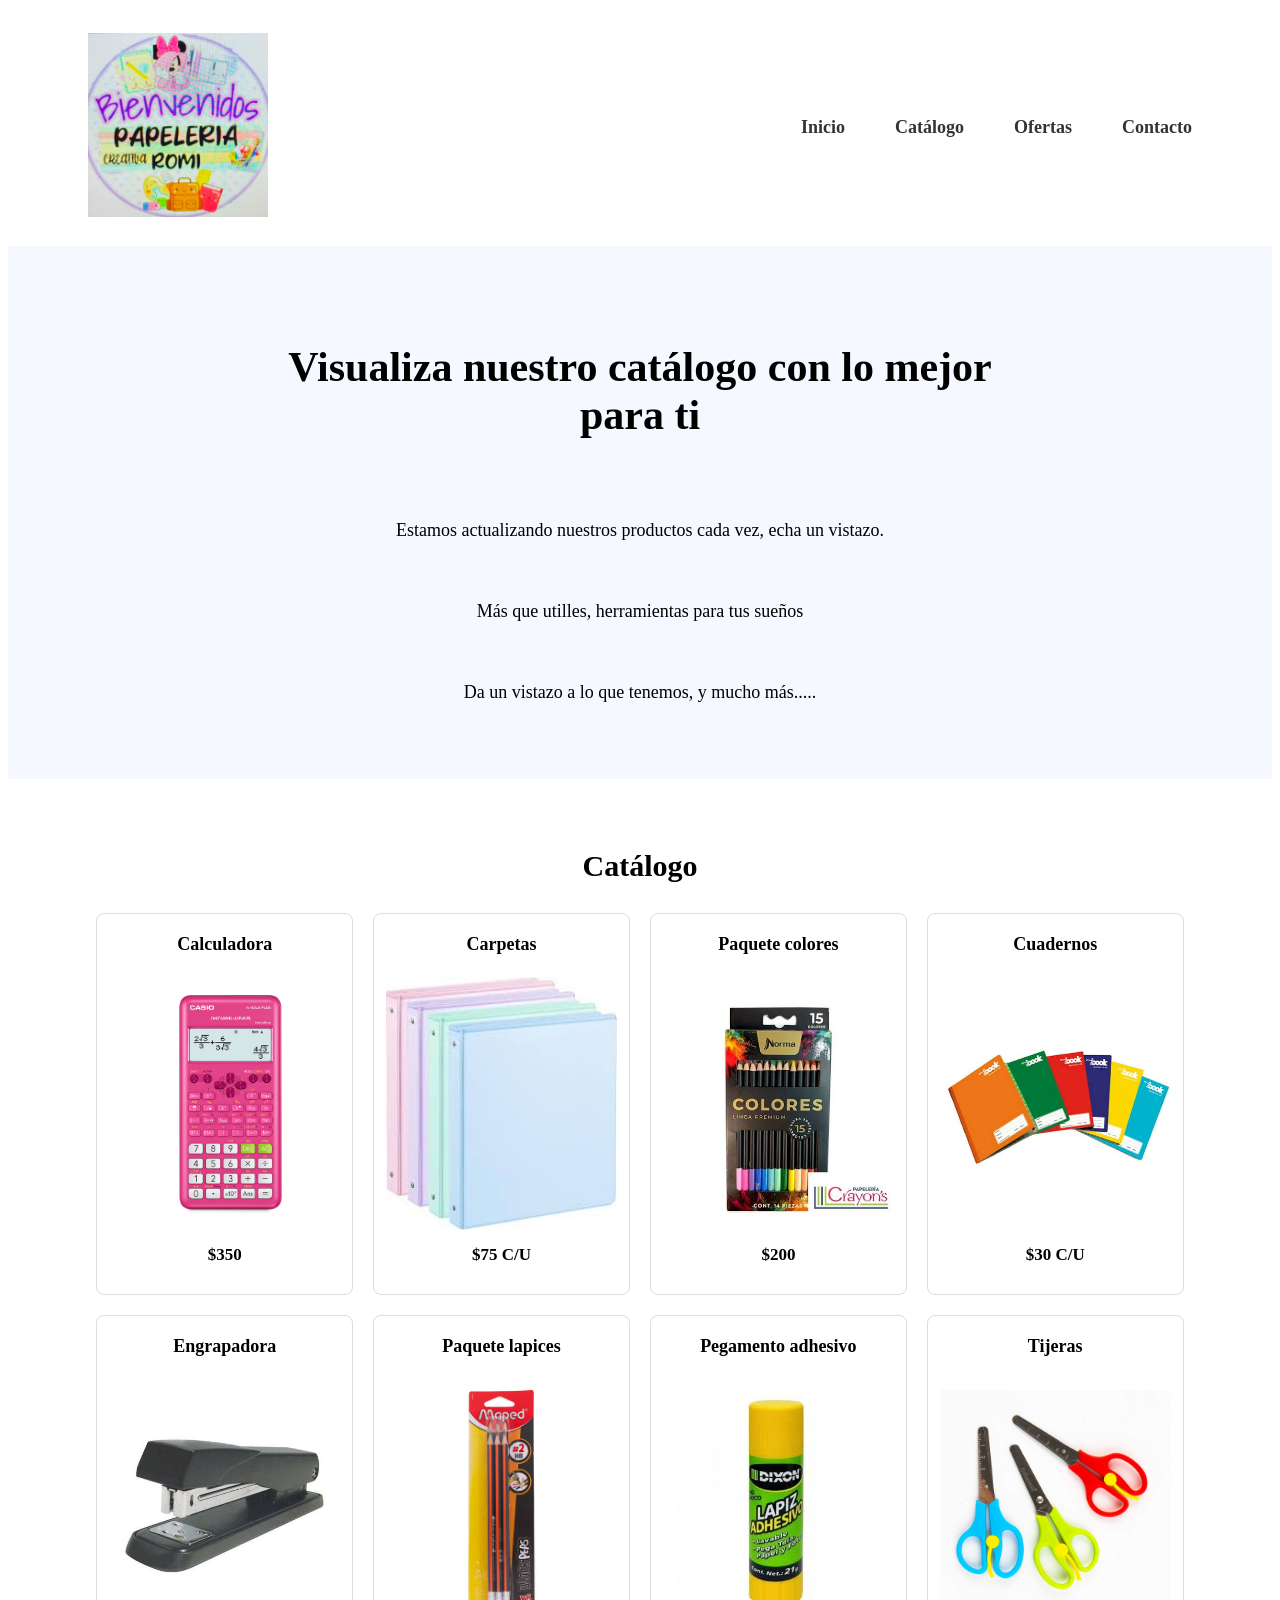
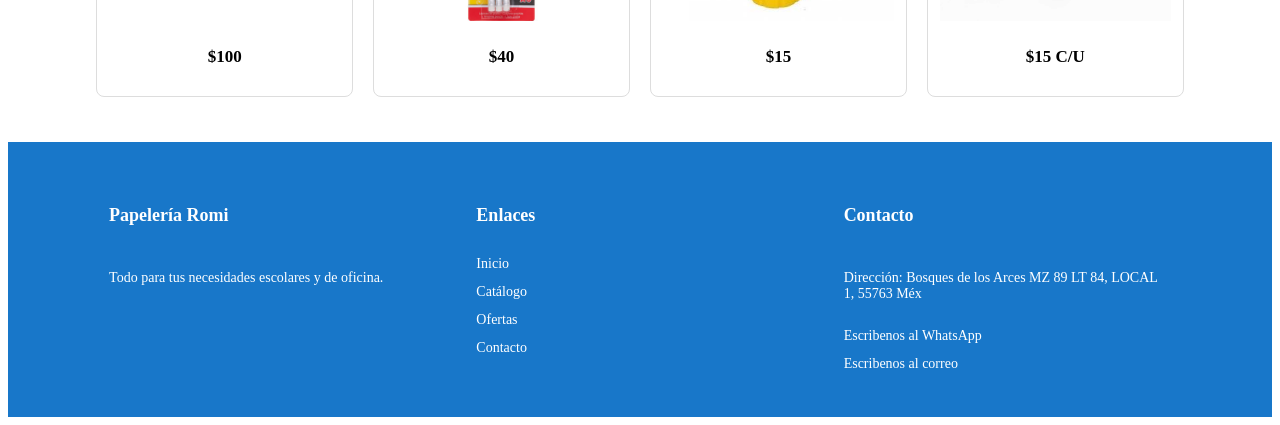
==== catalogo.html @ 43fe0cd3 "galeria catalogo y ofertas se hace la galeria de catalogo y ofertas" ====
<!DOCTYPE html>
<html lang="en">
<head>
    <link rel="stylesheet" href="css/styles.css">
    <meta charset="UTF-8">
    <meta name="viewport" content="width=device-width, initial-scale=1.0">
    <meta name="author" content="">
    <meta name="description" content="Pagina web de la papeleria">
    <title>Catálogo</title>
</head>
<body>
     <header>
        <nav>
            <a href="index.html">
                <img src="images/logo.jpeg" alt="Logo de Papelería Romi">
            </a>

            <ul>
                <li><a href="index.html">Inicio</a></li>
                <li><a href="catalogo.html">Catálogo</a></li>
                <li><a href="ofertas.html">Ofertas</a></li>
                <li><a href="contacto.html">Contacto</a></li>
            </ul>
        </nav>
    </header>
    <main>
        <section class="bienvenida">
            <article>
                <h1>Visualiza nuestro catálogo con lo mejor para ti</h1>
                <p>Estamos actualizando nuestros productos cada vez, echa un vistazo.</p>
                <p>Más que utilles, herramientas para tus sueños</p>
                <p>Da un vistazo a lo que tenemos, y mucho más.....</p>
            </article>
        </section>
        <section class="destacados">
            <h2>Catálogo</h2>
            <section class="galeria">
                <article class="producto">
                    <h3>Calculadora</h3>
                    <img src="images/calculadora.jpg" alt="producto">
                    <p>$350</p>
                </article>
                <article class="producto">
                    <h3>Carpetas</h3>
                    <img src="images/carpetas.jpg" alt="producto">
                    <p>$75 C/U</p>
                </article>
                <article class="producto">
                    <h3>Paquete colores</h3>
                    <img src="images/colores.jpg" alt="producto">
                    <p>$200</p>
                </article>
                <article class="producto">
                    <h3>Cuadernos</h3>
                    <img src="images/cuadernos.jpg" alt="producto">
                    <p>$30 C/U</p>
                </article>
                <article class="producto">
                    <h3>Engrapadora</h3>
                    <img src="images/engrapadora.jpg" alt="producto">
                    <p>$100</p>
                </article>
                <article class="producto">
                    <h3>Paquete lapices</h3>
                    <img src="images/lapices.jpg" alt="producto">
                    <p>$40</p>
                </article>
                <article class="producto">
                    <h3>Pegamento adhesivo</h3>
                    <img src="images/pegamento.jpg" alt="producto">
                    <p>$15</p>
                </article>
                <article class="producto">
                    <h3>Tijeras</h3>
                    <img src="images/tijeras.jpg" alt="producto">
                    <p>$15 C/U</p>
                </article>
            </section>
        </section>
    </main>
     <footer>

        <section class="informacion">
            <h3>Papelería Romi</h3>
            <p>Todo para tus necesidades escolares y de oficina.</p>
        </section>

        <section class="enlaces">
            <h3>Enlaces</h3>
            <a href="index.html">Inicio</a>
            <a href="catalogo.html">Catálogo</a>
            <a href="ofertas.html">Ofertas</a>
            <a href="contacto.html">Contacto</a>
        </section>

        <section class="contacto">
            <h3>Contacto</h3>
            <p>Dirección: Bosques de los Arces MZ 89 LT 84, LOCAL 1, 55763 Méx</p>
            <a href="https://wa.me/5548179562">Escribenos al WhatsApp</a>
            <a href="mailto:papeleriaromi0608@gmail.com">Escribenos al correo</a>
        </section>

    </footer>
</body>
</html>
---- css/styles.css ----
header {
    padding: 25px 80px;
    background-color: white;
}

nav {
    display: flex;
    justify-content: space-between;
    align-items: center;
}

nav img {
    width: 180px;
}

nav ul {
    display: flex;
    gap: 50px;
    list-style: none;
}

nav ul a {
    color: #333;
    font-weight: bold;
    font-size: 18px;
    text-decoration: none;
}


.bienvenida {
    display: grid;
    grid-template-columns: 1fr;
    justify-items: center;
    text-align: center;

    padding: 55px 10%;

    background-color: #f5f9ff;
}

.bienvenida article {
    display: flex;
    flex-direction: column;
    align-items: center;
    gap: 18px;

    max-width: 750px;
}

.bienvenida h1 {
    font-size: 42px;
}

.bienvenida p {
    font-size: 18px;
    line-height: 1.5;
}

.bienvenida a {
    width: fit-content;
    padding: 13px 28px;
    text-decoration: none;

    background-color: #1877c9;
    color: white;

    border-radius: 5px;
    
}

.bienvenida img {
    width: 450px;
    height: 300px;
    object-fit: contain;
}



.destacados {
    padding: 45px 7%;
}

.destacados h2 {
    text-align: center;
    margin-bottom: 30px;
    font-size: 30px;
}

.galeria {
    display: grid;
    grid-template-columns: repeat(4, 1fr);
    gap: 20px;
}

.producto {
    padding: 12px;
    text-align: center;

    border: 1px solid #ddd;
    border-radius: 8px;

    background-color: white;
}

.producto img {
    width: 100%;
    height: 260px;
    object-fit: contain;
}

.producto h3 {
    margin-top: 8px;
    font-size: 18px;
}

.producto p {
    margin-top: 8px;
    font-weight: bold;
    font-size: 17px;
}


.promocion {
    padding: 55px 10%;
    text-align: center;
    background-color: #fff5f8;
}

.promocion article {
    display: flex;
    flex-direction: column;
    align-items: center;
    gap: 18px;
}

.promocion h2 {
    font-size: 30px;
}

.promocion p {
    font-size: 17px;
}

.promocion a {
    padding: 13px 28px;
    text-decoration: none;

    background-color: #e91e63;
    color: white;

    border-radius: 5px;
}

footer {
    display: grid;
    grid-template-columns: repeat(3, 1fr);
    gap: 40px;

    padding: 45px 8%;

    background-color: #1877c9;
    color: white;
}

footer section {
    display: flex;
    flex-direction: column;
    gap: 12px;
}

footer h3 {
    font-size: 18px;
}

footer p,
footer a {
    font-size: 14px;
    text-decoration: none;

}

footer a {
    color: white;
}
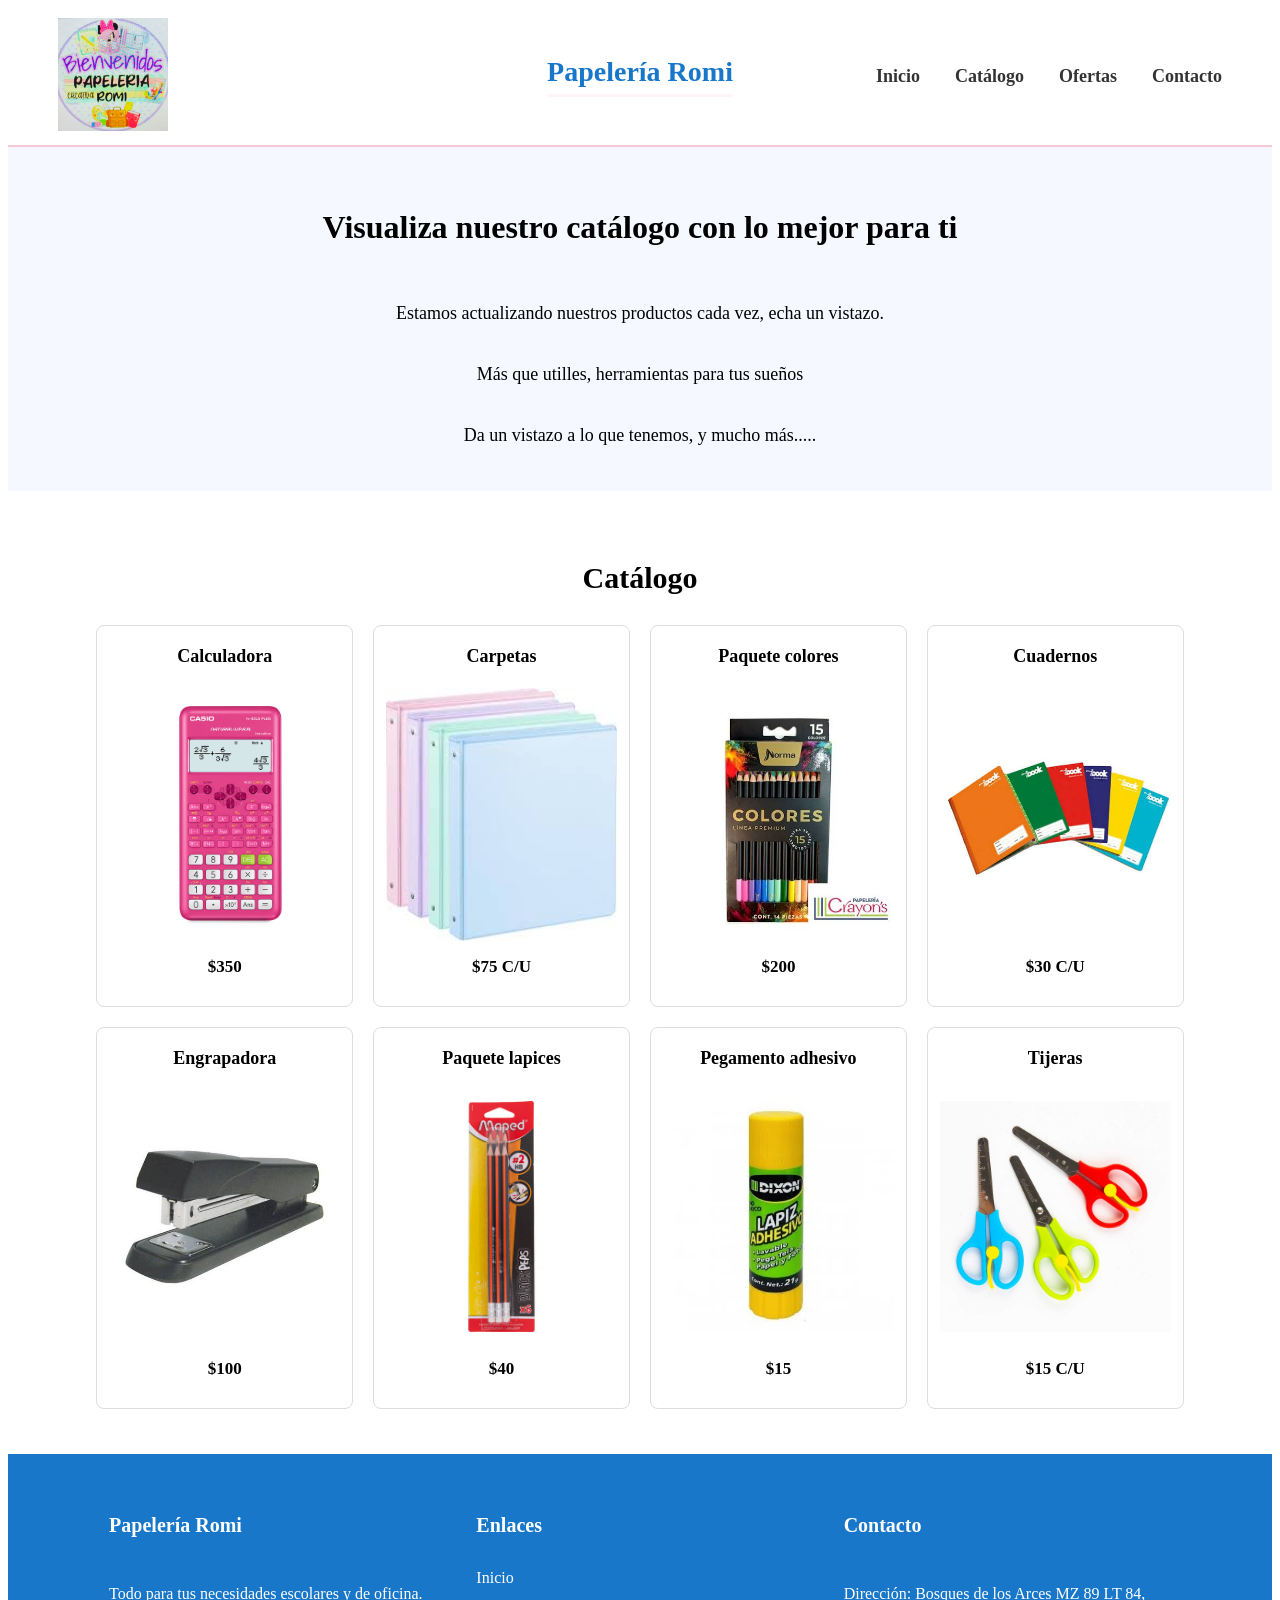
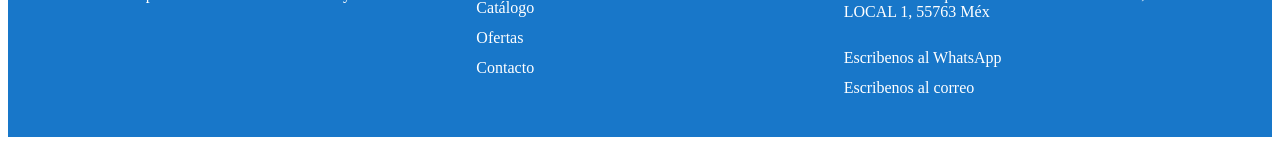
==== commit 55b5ff34: "cambios en header en todas las paginas" ====
--- a/catalogo.html
+++ b/catalogo.html
@@ -14,7 +14,7 @@
             <a href="index.html">
                 <img src="images/logo.jpeg" alt="Logo de Papelería Romi">
             </a>
-
+            <h2 class="marca">Papelería Romi</h2>
             <ul>
                 <li><a href="index.html">Inicio</a></li>
                 <li><a href="catalogo.html">Catálogo</a></li>
--- a/css/styles.css
+++ b/css/styles.css
@@ -1,21 +1,31 @@
 header {
-    padding: 25px 80px;
+    padding: 10px 50px;
     background-color: white;
+    border-bottom: 2px solid #f5c6d6;
 }
 
 nav {
-    display: flex;
-    justify-content: space-between;
+    display: grid;
+    grid-template-columns: 1fr auto 1fr;
     align-items: center;
 }
 
+nav > a {
+    justify-self: start;
+}
+
 nav img {
-    width: 180px;
+    width: 110px;
+}
+
+nav .marca {
+    justify-self: center;
 }
 
 nav ul {
-    display: flex;
-    gap: 50px;
+    justify-self: end;
+    display: flex;
+    gap: 35px;
     list-style: none;
 }
 
@@ -26,6 +36,13 @@
     text-decoration: none;
 }
 
+.marca {
+    color: #1877c9;
+    font-size: 28px;
+    margin: 0;
+    padding-bottom: 6px;
+    border-bottom: 3px solid #fff5f8;
+}
 
 .bienvenida {
     display: grid;
@@ -33,7 +50,7 @@
     justify-items: center;
     text-align: center;
 
-    padding: 55px 10%;
+    padding: 30px 10%;
 
     background-color: #f5f9ff;
 }
@@ -42,18 +59,17 @@
     display: flex;
     flex-direction: column;
     align-items: center;
-    gap: 18px;
-
+    gap: 10px;
     max-width: 750px;
 }
 
 .bienvenida h1 {
-    font-size: 42px;
+    font-size: 32px;
 }
 
 .bienvenida p {
     font-size: 18px;
-    line-height: 1.5;
+    line-height: 15px;
 }
 
 .bienvenida a {
@@ -151,13 +167,51 @@
     border-radius: 5px;
 }
 
+
+/*contacto*/
+.contacto-principal{
+    padding: 45px 10%;
+    background-color: #f5f9ff;
+    text-align: center;
+}
+
+.contacto-principal h1{
+    font-size: 32px;
+    margin-bottom: 10px;
+}
+
+.contacto-principal > p{
+    font-size: 15px;
+    margin-bottom: 30px;
+}
+
+.informacion-contacto{
+    display: grid;
+    grid-template-columns: repeat(3, 1fr);
+    gap: 25px;
+}
+
+.informacion-contacto article{
+    padding: 25px;
+    background-color: white;
+    border: 1px solid #ddd;
+    border-radius: 8px;
+}
+
+.informacion-contacto h2{
+    margin-bottom: 15px;
+    font-size: 20px;
+}
+
+.informacion-contacto p{
+    font-size: 14px;
+}
+
 footer {
     display: grid;
     grid-template-columns: repeat(3, 1fr);
     gap: 40px;
-
-    padding: 45px 8%;
-
+    padding: 40px 8%;
     background-color: #1877c9;
     color: white;
 }
@@ -169,16 +223,17 @@
 }
 
 footer h3 {
-    font-size: 18px;
+    font-size: 20px;
 }
 
 footer p,
 footer a {
-    font-size: 14px;
+    font-size: 16px;
     text-decoration: none;
 
 }
 
 footer a {
     color: white;
-}+}
+
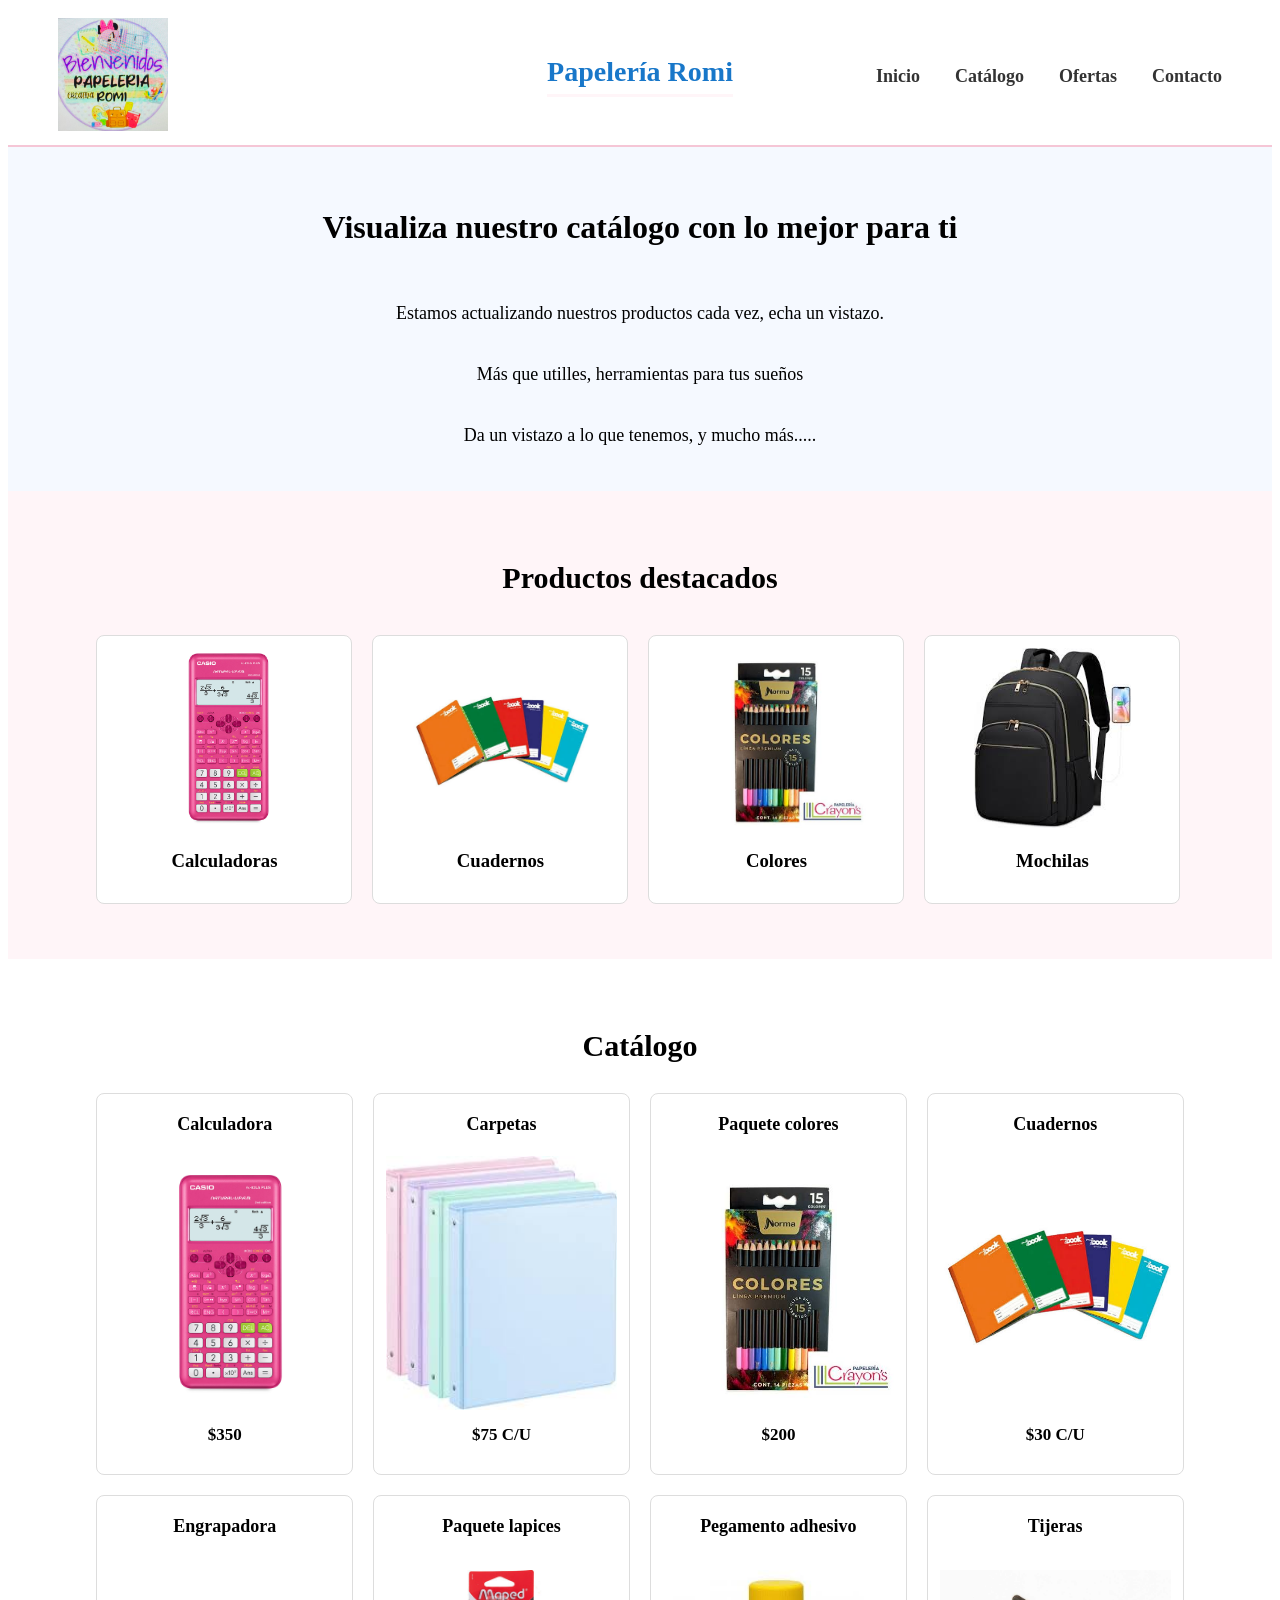
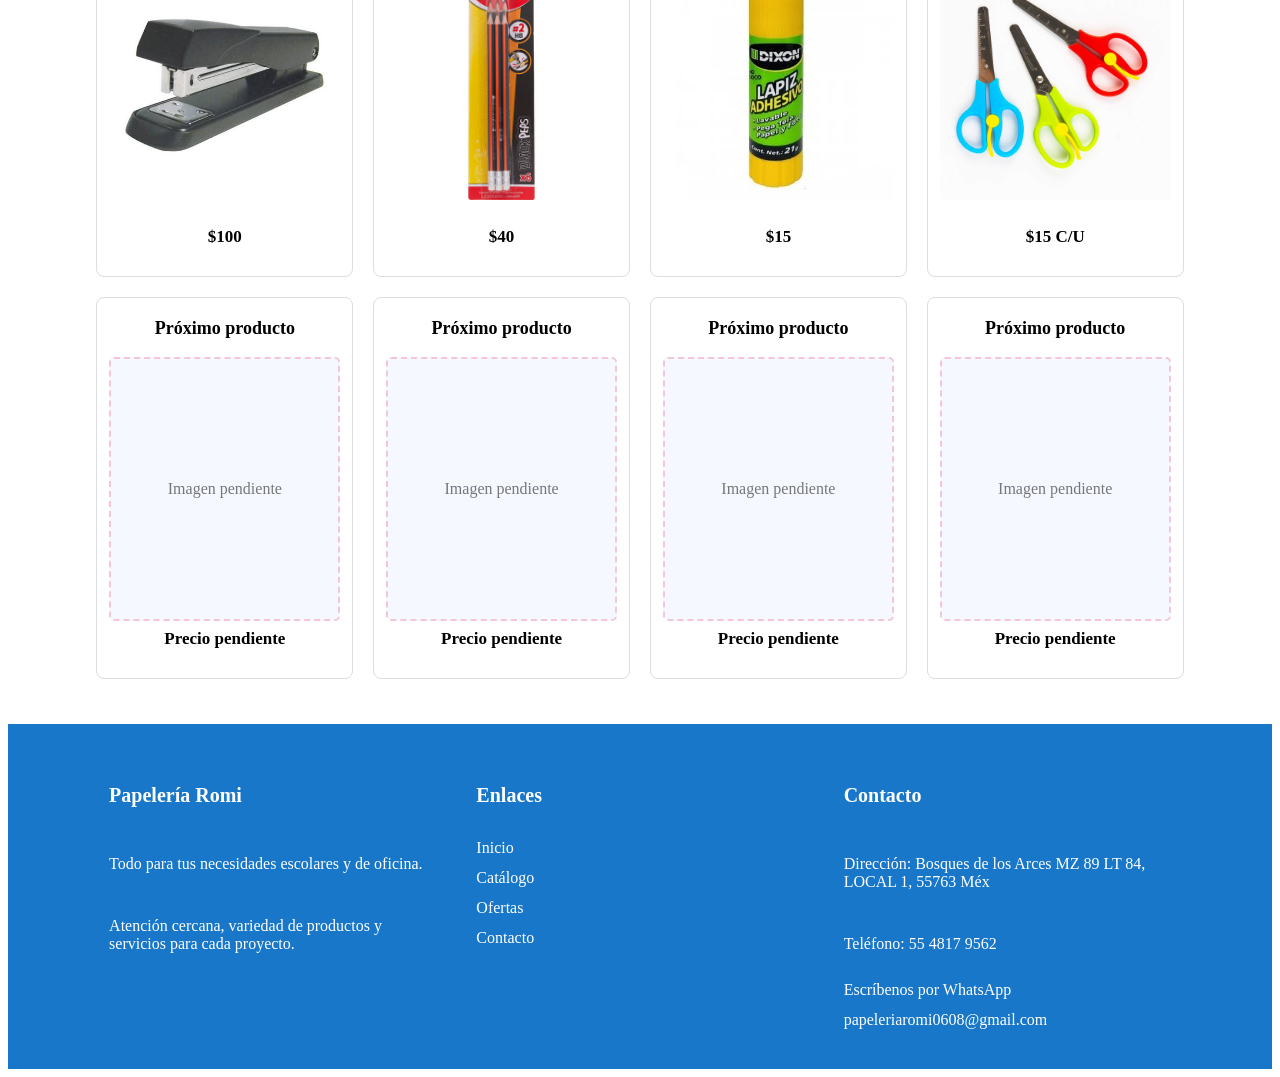
==== commit 1a411ebd: "ayuda a vivitas dos" ====
--- a/catalogo.html
+++ b/catalogo.html
@@ -31,6 +31,21 @@
                 <p>Más que utilles, herramientas para tus sueños</p>
                 <p>Da un vistazo a lo que tenemos, y mucho más.....</p>
             </article>
+        </section>
+        <section class="carrusel-productos">
+            <h2>Productos destacados</h2>
+            <section class="carrusel-ventana">
+                <section class="carrusel-pista">
+                    <article><img src="images/calculadora.jpg" alt="Calculadora"><h3>Calculadoras</h3></article>
+                    <article><img src="images/cuadernos.jpg" alt="Cuadernos"><h3>Cuadernos</h3></article>
+                    <article><img src="images/colores.jpg" alt="Colores"><h3>Colores</h3></article>
+                    <article><img src="images/mochila.jpg" alt="Mochila"><h3>Mochilas</h3></article>
+                    <article><img src="images/calculadora.jpg" alt="Calculadora"><h3>Calculadoras</h3></article>
+                    <article><img src="images/cuadernos.jpg" alt="Cuadernos"><h3>Cuadernos</h3></article>
+                    <article><img src="images/colores.jpg" alt="Colores"><h3>Colores</h3></article>
+                    <article><img src="images/mochila.jpg" alt="Mochila"><h3>Mochilas</h3></article>
+                </section>
+            </section>
         </section>
         <section class="destacados">
             <h2>Catálogo</h2>
@@ -75,6 +90,26 @@
                     <img src="images/tijeras.jpg" alt="producto">
                     <p>$15 C/U</p>
                 </article>
+                <article class="producto producto-pendiente">
+                    <h3>Próximo producto</h3>
+                    <span>Imagen pendiente</span>
+                    <p>Precio pendiente</p>
+                </article>
+                <article class="producto producto-pendiente">
+                    <h3>Próximo producto</h3>
+                    <span>Imagen pendiente</span>
+                    <p>Precio pendiente</p>
+                </article>
+                <article class="producto producto-pendiente">
+                    <h3>Próximo producto</h3>
+                    <span>Imagen pendiente</span>
+                    <p>Precio pendiente</p>
+                </article>
+                <article class="producto producto-pendiente">
+                    <h3>Próximo producto</h3>
+                    <span>Imagen pendiente</span>
+                    <p>Precio pendiente</p>
+                </article>
             </section>
         </section>
     </main>
@@ -83,6 +118,7 @@
         <section class="informacion">
             <h3>Papelería Romi</h3>
             <p>Todo para tus necesidades escolares y de oficina.</p>
+            <p>Atención cercana, variedad de productos y servicios para cada proyecto.</p>
         </section>
 
         <section class="enlaces">
@@ -96,10 +132,11 @@
         <section class="contacto">
             <h3>Contacto</h3>
             <p>Dirección: Bosques de los Arces MZ 89 LT 84, LOCAL 1, 55763 Méx</p>
-            <a href="https://wa.me/5548179562">Escribenos al WhatsApp</a>
-            <a href="mailto:papeleriaromi0608@gmail.com">Escribenos al correo</a>
+            <p>Teléfono: 55 4817 9562</p>
+            <a href="https://wa.me/5548179562">Escríbenos por WhatsApp</a>
+            <a href="mailto:papeleriaromi0608@gmail.com">papeleriaromi0608@gmail.com</a>
         </section>
 
     </footer>
 </body>
-</html>+</html>
--- a/css/styles.css
+++ b/css/styles.css
@@ -90,6 +90,41 @@
     object-fit: contain;
 }
 
+.quienes-somos {
+    display: grid;
+    grid-template-columns: repeat(2, 1fr);
+    align-items: center;
+    gap: 35px;
+    padding: 45px 10%;
+}
+
+.quienes-somos article {
+    padding: 25px;
+    border: 1px solid #ddd;
+    border-radius: 8px;
+}
+
+.quienes-somos h2,
+.quienes-somos h3 {
+    color: #1877c9;
+    text-align: center;
+}
+
+.quienes-somos p,
+.lista-productos li {
+    font-size: 17px;
+    line-height: 1.6;
+}
+
+.lista-productos ul {
+    margin: 20px 0 0;
+    padding-left: 25px;
+}
+
+.lista-productos li {
+    margin-bottom: 8px;
+}
+
 
 
 .destacados {
@@ -122,6 +157,11 @@
     width: 100%;
     height: 260px;
     object-fit: contain;
+    transition: transform 0.4s ease;
+}
+
+.producto:hover img {
+    transform: scale(1.06);
 }
 
 .producto h3 {
@@ -135,6 +175,112 @@
     font-size: 17px;
 }
 
+.producto-pendiente span {
+    display: grid;
+    place-items: center;
+    height: 260px;
+    color: #777;
+    background-color: #f5f9ff;
+    border: 2px dashed #f5c6d6;
+    border-radius: 5px;
+}
+
+.carrusel-productos {
+    padding: 45px 7%;
+    text-align: center;
+    background-color: #fff5f8;
+}
+
+.carrusel-productos h2 {
+    margin-bottom: 30px;
+    font-size: 30px;
+}
+
+.carrusel-ventana {
+    overflow: hidden;
+    padding: 10px 0;
+}
+
+.carrusel-pista {
+    display: flex;
+    width: max-content;
+    gap: 20px;
+    animation: mover-carrusel 22s linear infinite;
+}
+
+.carrusel-pista:hover {
+    animation-play-state: paused;
+}
+
+.carrusel-pista article {
+    width: 230px;
+    padding: 12px;
+    background-color: white;
+    border: 1px solid #ddd;
+    border-radius: 8px;
+}
+
+.carrusel-pista img {
+    width: 100%;
+    height: 180px;
+    object-fit: contain;
+}
+
+@keyframes mover-carrusel {
+    from {
+        transform: translateX(0);
+    }
+
+    to {
+        transform: translateX(calc(-50% - 10px));
+    }
+}
+
+.mas-productos {
+    background-color: #f5f9ff;
+    text-align: center;
+}
+
+.enlace-catalogo {
+    display: inline-block;
+    margin-top: 30px;
+    padding: 13px 28px;
+    text-decoration: none;
+    background-color: #1877c9;
+    color: white;
+    border-radius: 5px;
+}
+
+.video-presentacion {
+    padding: 45px 10%;
+    text-align: center;
+}
+
+.video-presentacion article {
+    max-width: 850px;
+    margin: 0 auto;
+    padding: 25px;
+    border: 1px solid #ddd;
+    border-radius: 8px;
+}
+
+.video-presentacion h2 {
+    font-size: 30px;
+}
+
+.video-presentacion p {
+    font-size: 17px;
+}
+
+.video-presentacion video {
+    width: 100%;
+    min-height: 360px;
+    margin-top: 20px;
+    background-color: #f5f9ff;
+    border: 2px solid #f5c6d6;
+    border-radius: 8px;
+}
+
 
 .promocion {
     padding: 55px 10%;
@@ -236,4 +382,3 @@
 footer a {
     color: white;
 }
-
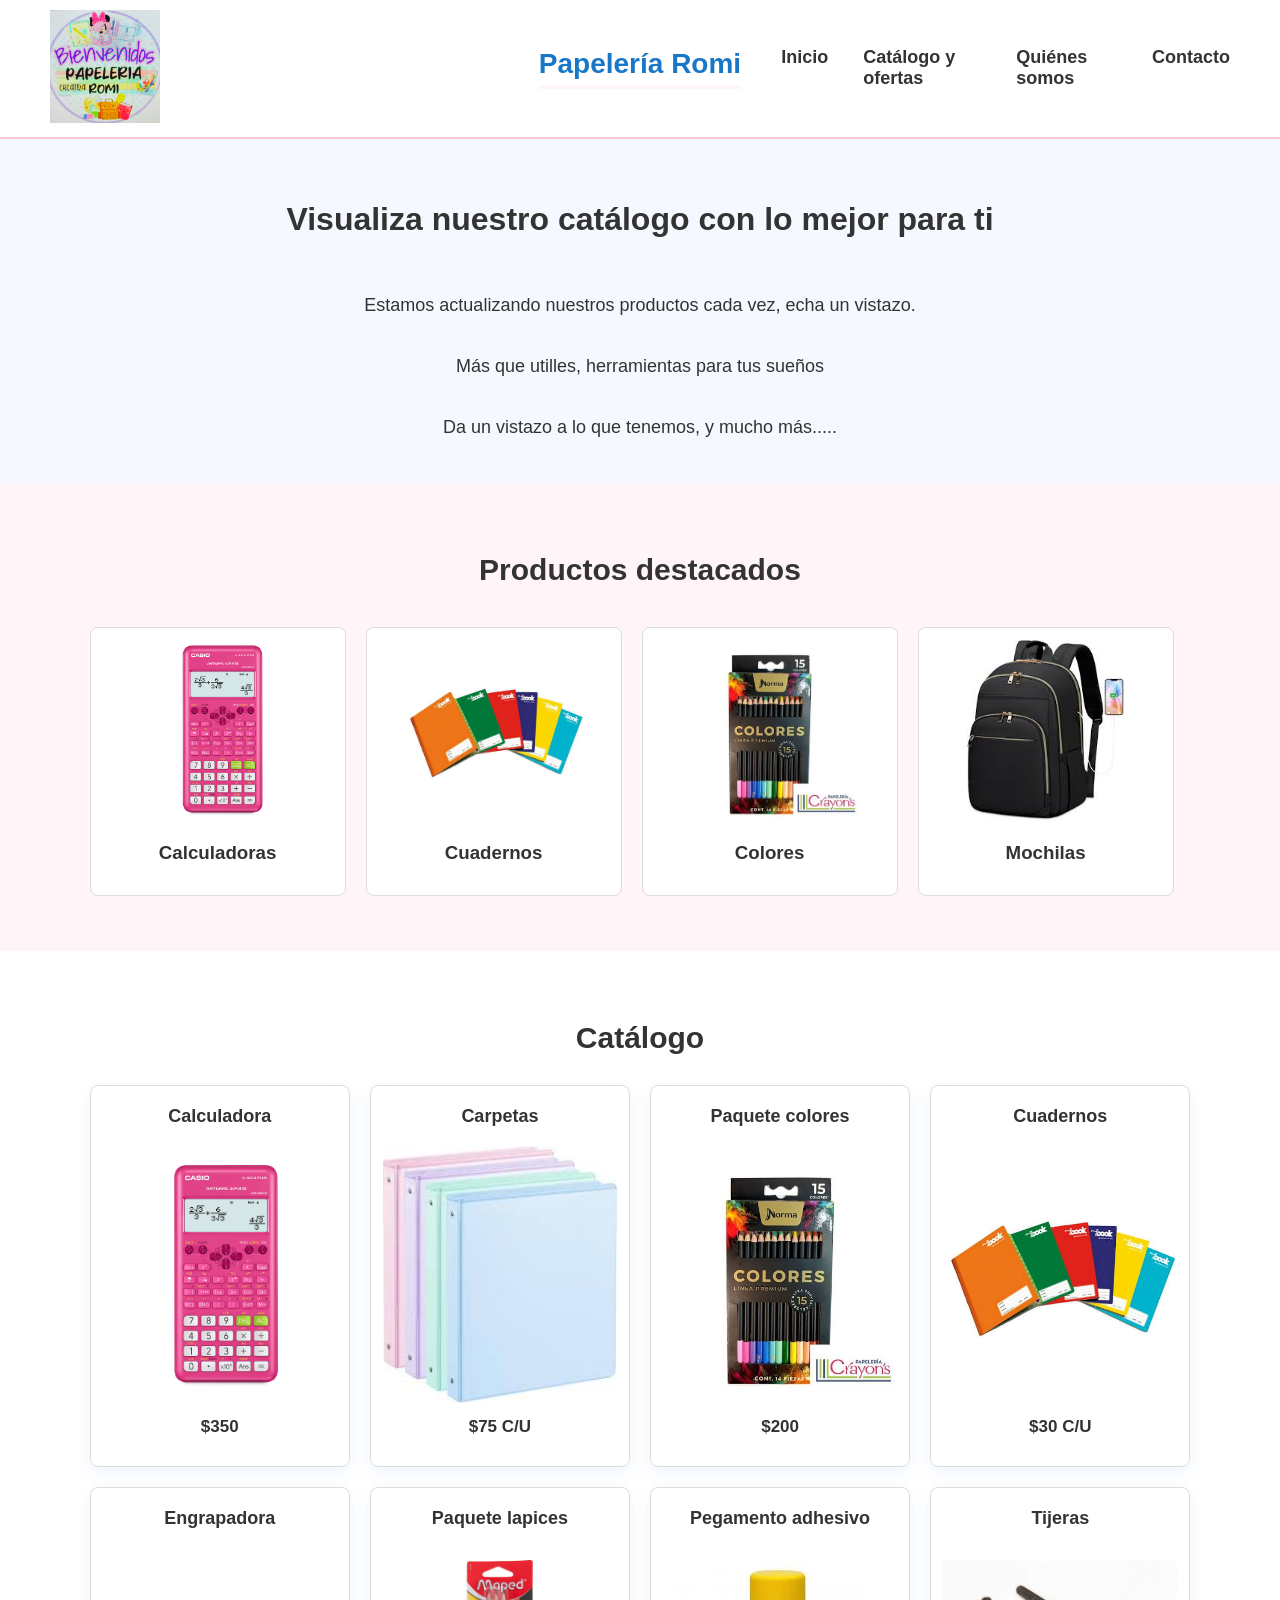
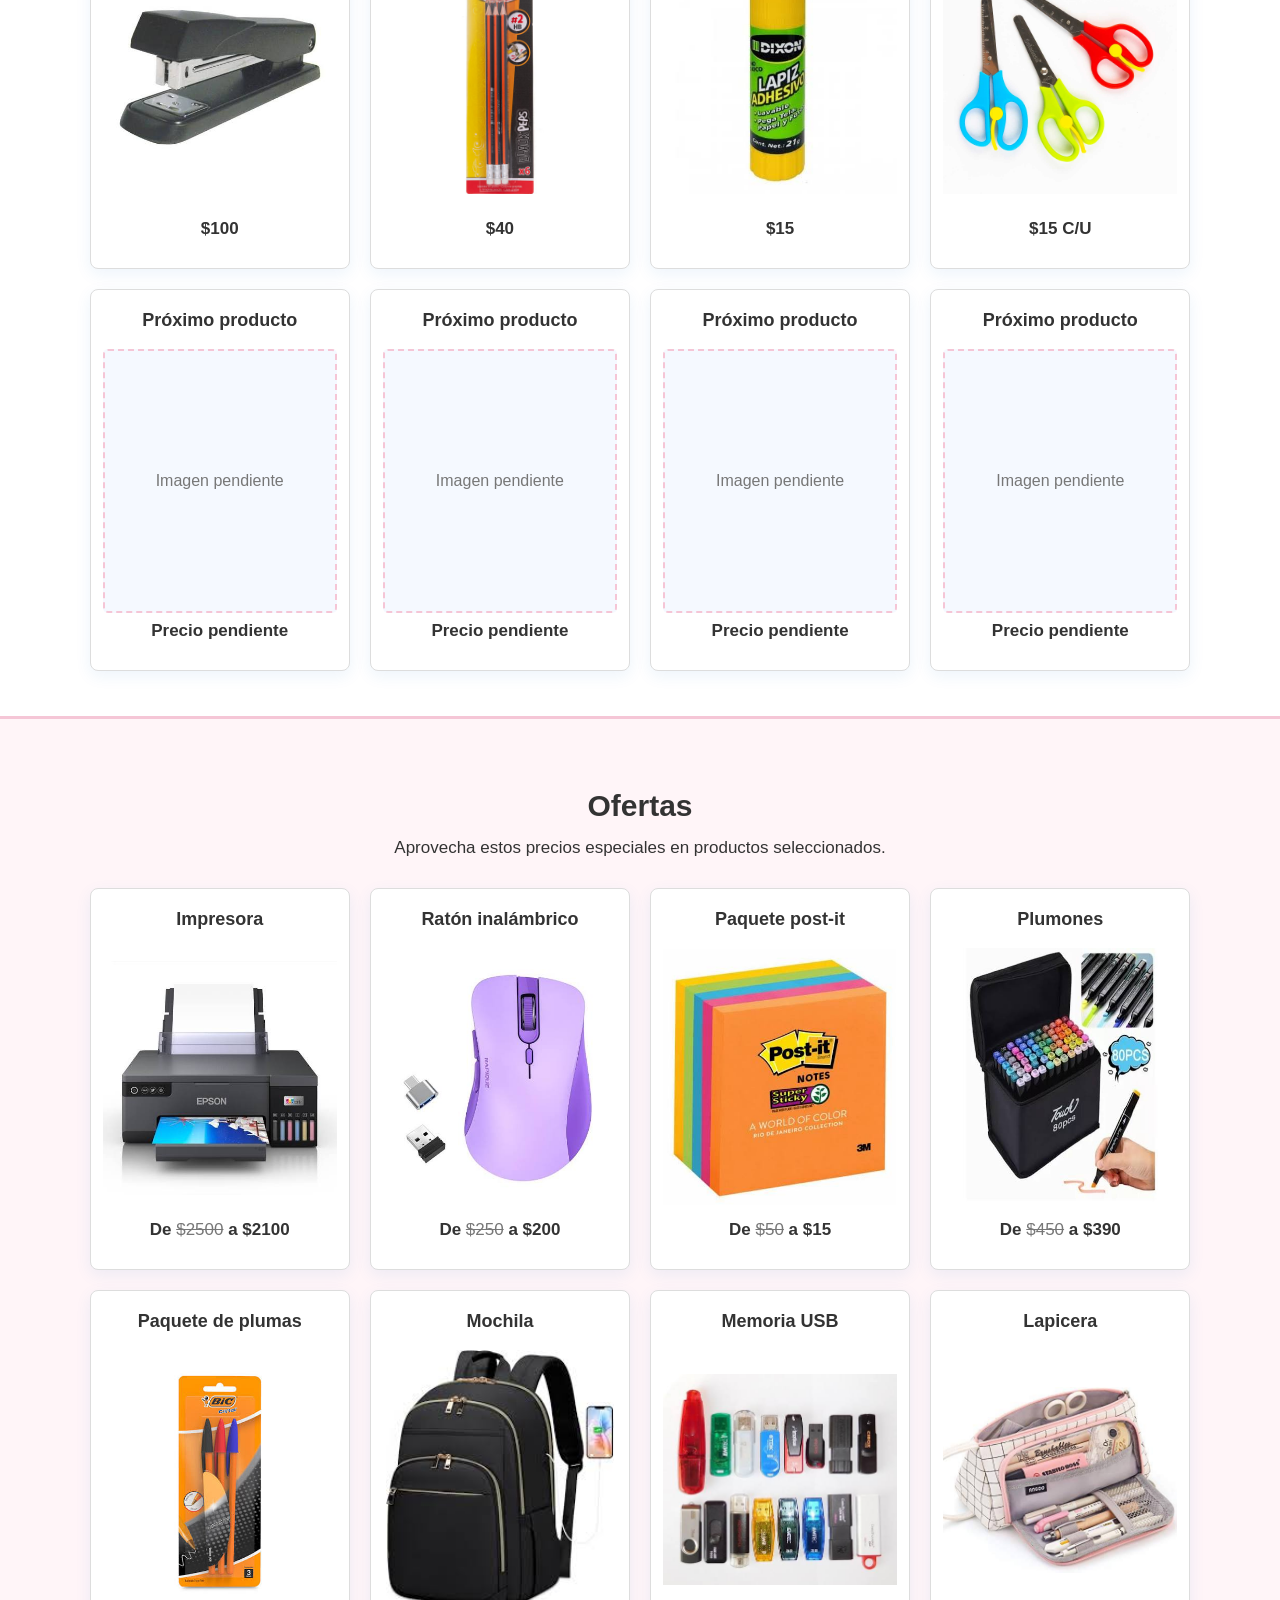
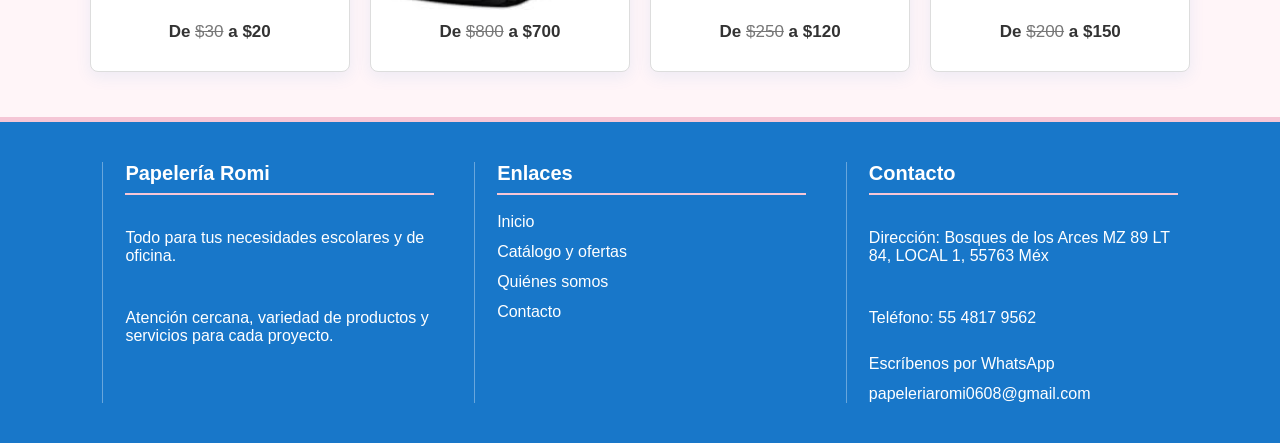
==== commit d5da4b80: "ERES EL MEJOR VIVAS" ====
--- a/catalogo.html
+++ b/catalogo.html
@@ -17,8 +17,8 @@
             <h2 class="marca">Papelería Romi</h2>
             <ul>
                 <li><a href="index.html">Inicio</a></li>
-                <li><a href="catalogo.html">Catálogo</a></li>
-                <li><a href="ofertas.html">Ofertas</a></li>
+                <li><a href="catalogo.html">Catálogo y ofertas</a></li>
+                <li><a href="quienes-somos.html">Quiénes somos</a></li>
                 <li><a href="contacto.html">Contacto</a></li>
             </ul>
         </nav>
@@ -112,6 +112,20 @@
                 </article>
             </section>
         </section>
+        <section class="destacados ofertas-catalogo" id="ofertas">
+            <h2>Ofertas</h2>
+            <p class="introduccion-ofertas">Aprovecha estos precios especiales en productos seleccionados.</p>
+            <section class="galeria">
+                <article class="producto"><h3>Impresora</h3><img src="images/impresora.jpg" alt="Impresora"><p>De <del>$2500</del> a $2100</p></article>
+                <article class="producto"><h3>Ratón inalámbrico</h3><img src="images/raton.jpg" alt="Ratón inalámbrico"><p>De <del>$250</del> a $200</p></article>
+                <article class="producto"><h3>Paquete post-it</h3><img src="images/post_it.jpg" alt="Paquete de notas adhesivas"><p>De <del>$50</del> a $15</p></article>
+                <article class="producto"><h3>Plumones</h3><img src="images/plumones.jpg" alt="Paquete de plumones"><p>De <del>$450</del> a $390</p></article>
+                <article class="producto"><h3>Paquete de plumas</h3><img src="images/plumas.jpg" alt="Paquete de plumas"><p>De <del>$30</del> a $20</p></article>
+                <article class="producto"><h3>Mochila</h3><img src="images/mochila.jpg" alt="Mochila escolar"><p>De <del>$800</del> a $700</p></article>
+                <article class="producto"><h3>Memoria USB</h3><img src="images/memorias_usb.jpg" alt="Memoria USB"><p>De <del>$250</del> a $120</p></article>
+                <article class="producto"><h3>Lapicera</h3><img src="images/lapicera.jpg" alt="Lapicera escolar"><p>De <del>$200</del> a $150</p></article>
+            </section>
+        </section>
     </main>
      <footer>
 
@@ -124,8 +138,8 @@
         <section class="enlaces">
             <h3>Enlaces</h3>
             <a href="index.html">Inicio</a>
-            <a href="catalogo.html">Catálogo</a>
-            <a href="ofertas.html">Ofertas</a>
+            <a href="catalogo.html">Catálogo y ofertas</a>
+            <a href="quienes-somos.html">Quiénes somos</a>
             <a href="contacto.html">Contacto</a>
         </section>
 
--- a/css/styles.css
+++ b/css/styles.css
@@ -1,3 +1,10 @@
+body {
+    margin: 0;
+    color: #333;
+    font-family: Arial, Helvetica, sans-serif;
+    background-color: white;
+}
+
 header {
     padding: 10px 50px;
     background-color: white;
@@ -34,6 +41,11 @@
     font-weight: bold;
     font-size: 18px;
     text-decoration: none;
+    transition: color 0.3s ease;
+}
+
+nav ul a:hover {
+    color: #1877c9;
 }
 
 .marca {
@@ -151,6 +163,13 @@
     border-radius: 8px;
 
     background-color: white;
+    box-shadow: 0 5px 16px rgba(24, 119, 201, 0.08);
+    transition: transform 0.3s ease, box-shadow 0.3s ease;
+}
+
+.producto:hover {
+    transform: translateY(-5px);
+    box-shadow: 0 10px 24px rgba(24, 119, 201, 0.16);
 }
 
 .producto img {
@@ -241,6 +260,26 @@
     text-align: center;
 }
 
+.ofertas-catalogo {
+    background-color: #fff5f8;
+    border-top: 3px solid #f5c6d6;
+}
+
+.introduccion-ofertas {
+    margin: -15px 0 30px;
+    text-align: center;
+    font-size: 17px;
+}
+
+.ofertas-catalogo del {
+    color: #777;
+    font-weight: normal;
+}
+
+.pagina-quienes-somos {
+    min-height: 360px;
+}
+
 .enlace-catalogo {
     display: inline-block;
     margin-top: 30px;
@@ -342,6 +381,7 @@
     background-color: white;
     border: 1px solid #ddd;
     border-radius: 8px;
+    box-shadow: 0 5px 16px rgba(24, 119, 201, 0.08);
 }
 
 .informacion-contacto h2{
@@ -350,6 +390,113 @@
 }
 
 .informacion-contacto p{
+    font-size: 14px;
+}
+
+.informacion-contacto a {
+    color: #1877c9;
+    font-size: 15px;
+    text-decoration: none;
+}
+
+.icono-contacto {
+    display: grid;
+    place-items: center;
+    width: 45px;
+    height: 45px;
+    margin: 0 auto 12px;
+    color: white;
+    font-size: 24px;
+    background-color: #1877c9;
+    border-radius: 50%;
+}
+
+.zona-mensaje {
+    display: grid;
+    grid-template-columns: 2fr 1fr;
+    gap: 25px;
+    margin-top: 30px;
+    text-align: left;
+}
+
+.zona-mensaje article {
+    padding: 30px;
+    background-color: white;
+    border: 1px solid #ddd;
+    border-radius: 8px;
+    box-shadow: 0 6px 20px rgba(24, 119, 201, 0.1);
+}
+
+.zona-mensaje h2 {
+    margin-top: 0;
+    color: #1877c9;
+}
+
+#formulario-whatsapp {
+    display: flex;
+    flex-direction: column;
+    gap: 10px;
+    margin-top: 25px;
+}
+
+#formulario-whatsapp label {
+    margin-top: 8px;
+    font-weight: bold;
+}
+
+#formulario-whatsapp input,
+#formulario-whatsapp select,
+#formulario-whatsapp textarea {
+    padding: 12px;
+    color: #333;
+    font: inherit;
+    background-color: #f9fbff;
+    border: 1px solid #cfd8e3;
+    border-radius: 5px;
+}
+
+#formulario-whatsapp input:focus,
+#formulario-whatsapp select:focus,
+#formulario-whatsapp textarea:focus {
+    outline: 2px solid #f5c6d6;
+    border-color: #1877c9;
+}
+
+#formulario-whatsapp button,
+.contacto-rapido a {
+    padding: 13px 24px;
+    color: white;
+    font-weight: bold;
+    text-align: center;
+    text-decoration: none;
+    background-color: #25d366;
+    border: 0;
+    border-radius: 5px;
+    cursor: pointer;
+    transition: transform 0.3s ease, background-color 0.3s ease;
+}
+
+#formulario-whatsapp button {
+    margin-top: 15px;
+}
+
+#formulario-whatsapp button:hover,
+.contacto-rapido a:hover {
+    background-color: #1eaa52;
+    transform: translateY(-2px);
+}
+
+.contacto-rapido {
+    display: flex;
+    flex-direction: column;
+    justify-content: center;
+    text-align: center;
+    background-color: #fff5f8 !important;
+}
+
+.nota-contacto {
+    margin-top: 22px;
+    color: #666;
     font-size: 14px;
 }
 
@@ -360,16 +507,22 @@
     padding: 40px 8%;
     background-color: #1877c9;
     color: white;
+    border-top: 5px solid #f5c6d6;
 }
 
 footer section {
     display: flex;
     flex-direction: column;
     gap: 12px;
+    padding-left: 22px;
+    border-left: 1px solid rgba(255, 255, 255, 0.35);
 }
 
 footer h3 {
     font-size: 20px;
+    margin: 0 0 6px;
+    padding-bottom: 8px;
+    border-bottom: 2px solid #f5c6d6;
 }
 
 footer p,
@@ -381,4 +534,11 @@
 
 footer a {
     color: white;
-}
+    width: fit-content;
+    transition: color 0.3s ease, transform 0.3s ease;
+}
+
+footer a:hover {
+    color: #f5c6d6;
+    transform: translateX(4px);
+}
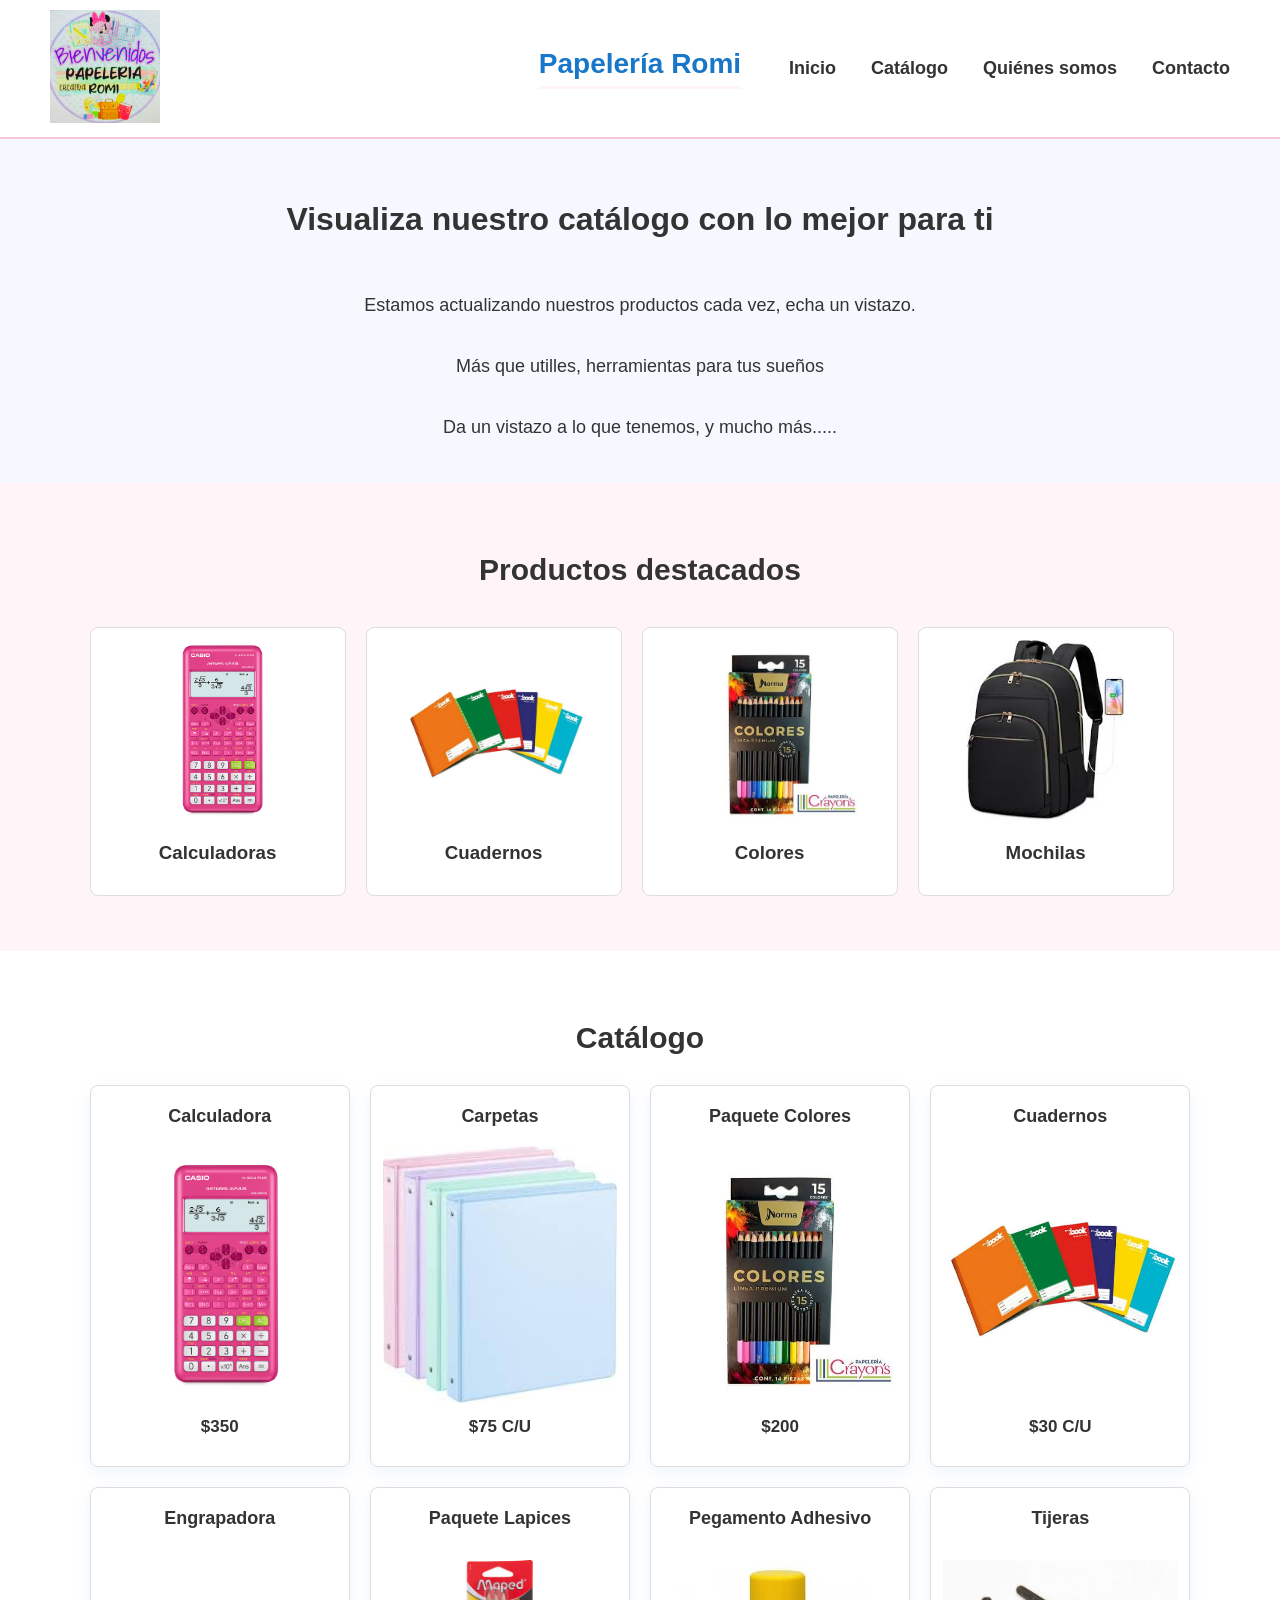
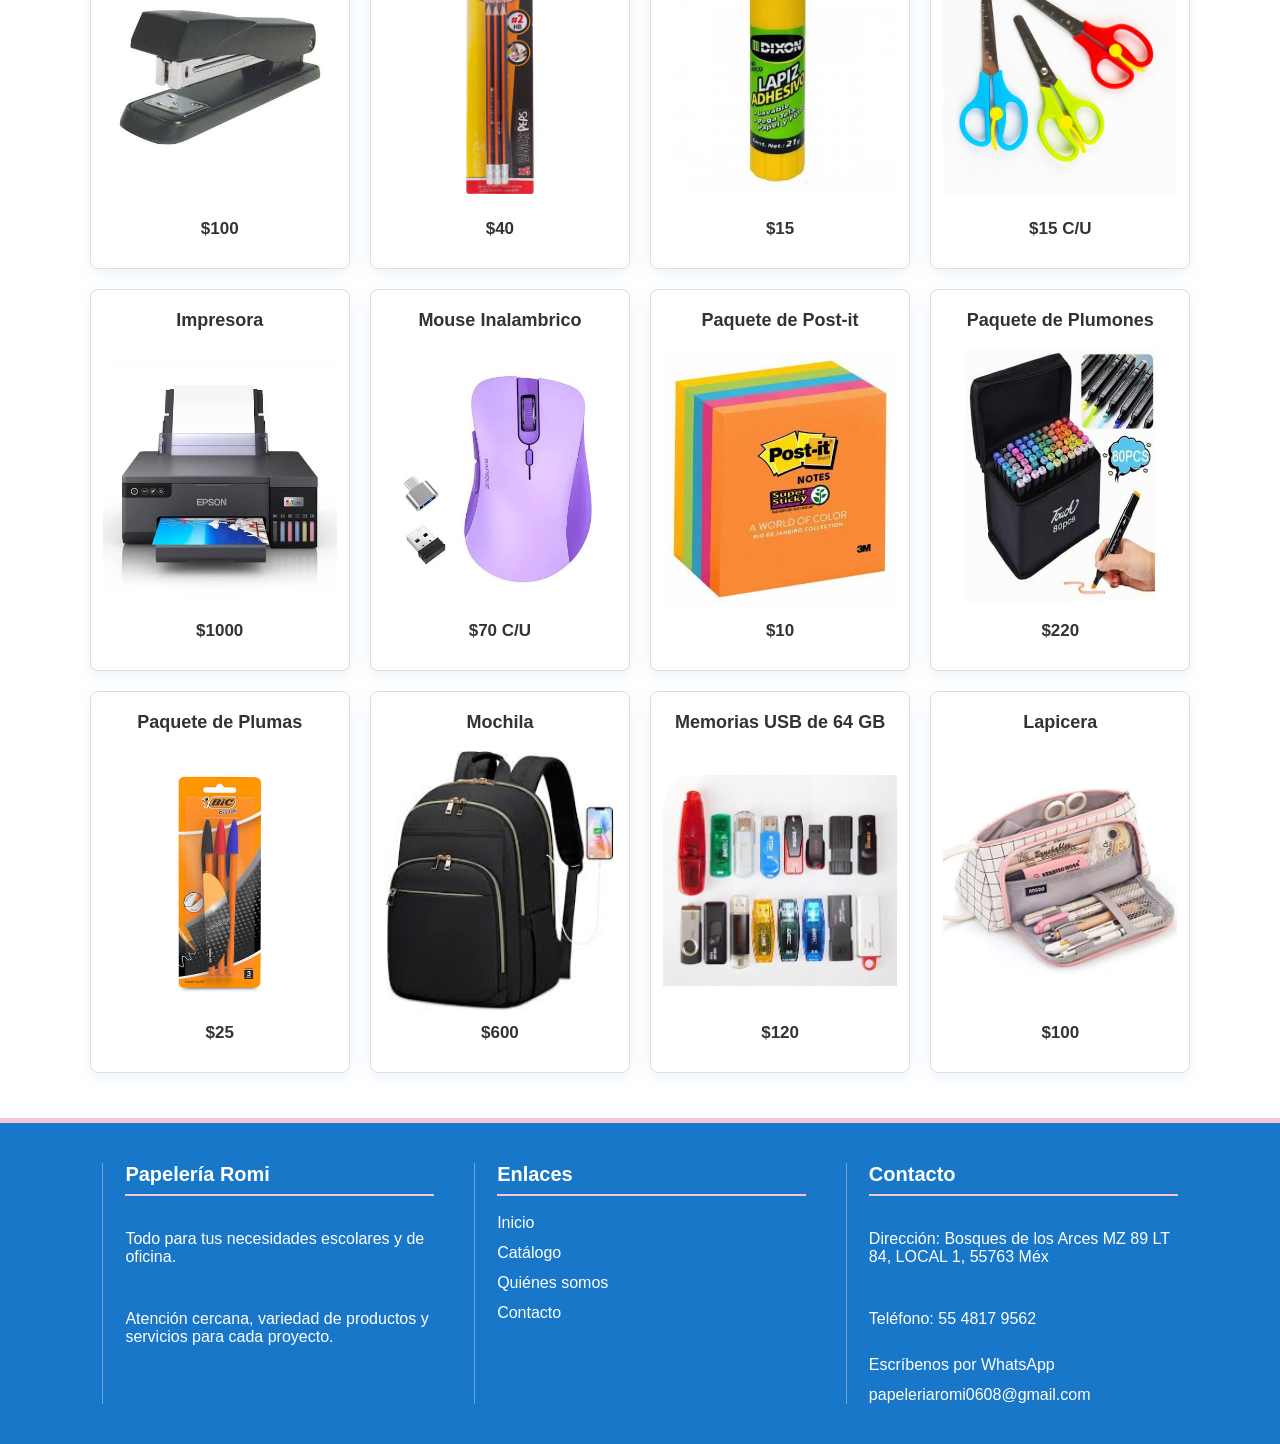
==== commit 2b3fe9ec: "actualizacion en todas las paginas" ====
--- a/catalogo.html
+++ b/catalogo.html
@@ -17,7 +17,7 @@
             <h2 class="marca">Papelería Romi</h2>
             <ul>
                 <li><a href="index.html">Inicio</a></li>
-                <li><a href="catalogo.html">Catálogo y ofertas</a></li>
+                <li><a href="catalogo.html">Catálogo</a></li>
                 <li><a href="quienes-somos.html">Quiénes somos</a></li>
                 <li><a href="contacto.html">Contacto</a></li>
             </ul>
@@ -36,14 +36,22 @@
             <h2>Productos destacados</h2>
             <section class="carrusel-ventana">
                 <section class="carrusel-pista">
-                    <article><img src="images/calculadora.jpg" alt="Calculadora"><h3>Calculadoras</h3></article>
-                    <article><img src="images/cuadernos.jpg" alt="Cuadernos"><h3>Cuadernos</h3></article>
-                    <article><img src="images/colores.jpg" alt="Colores"><h3>Colores</h3></article>
-                    <article><img src="images/mochila.jpg" alt="Mochila"><h3>Mochilas</h3></article>
-                    <article><img src="images/calculadora.jpg" alt="Calculadora"><h3>Calculadoras</h3></article>
-                    <article><img src="images/cuadernos.jpg" alt="Cuadernos"><h3>Cuadernos</h3></article>
-                    <article><img src="images/colores.jpg" alt="Colores"><h3>Colores</h3></article>
-                    <article><img src="images/mochila.jpg" alt="Mochila"><h3>Mochilas</h3></article>
+                    <article><img src="images/calculadora.jpg" alt="Calculadora"><h3>Calculadoras</h3>
+                    </article>
+                    <article><img src="images/cuadernos.jpg" alt="Cuadernos"><h3>Cuadernos</h3>
+                    </article>
+                    <article><img src="images/colores.jpg" alt="Colores"><h3>Colores</h3>
+                    </article>
+                    <article><img src="images/mochila.jpg" alt="Mochila"><h3>Mochilas</h3>
+                    </article>
+                    <article><img src="images/calculadora.jpg" alt="Calculadora"><h3>Calculadoras</h3>
+                    </article>
+                    <article><img src="images/cuadernos.jpg" alt="Cuadernos"><h3>Cuadernos</h3>
+                    </article>
+                    <article><img src="images/colores.jpg" alt="Colores"><h3>Colores</h3>
+                    </article>
+                    <article><img src="images/mochila.jpg" alt="Mochila"><h3>Mochilas</h3>
+                    </article>
                 </section>
             </section>
         </section>
@@ -61,7 +69,7 @@
                     <p>$75 C/U</p>
                 </article>
                 <article class="producto">
-                    <h3>Paquete colores</h3>
+                    <h3>Paquete Colores</h3>
                     <img src="images/colores.jpg" alt="producto">
                     <p>$200</p>
                 </article>
@@ -76,12 +84,12 @@
                     <p>$100</p>
                 </article>
                 <article class="producto">
-                    <h3>Paquete lapices</h3>
+                    <h3>Paquete Lapices</h3>
                     <img src="images/lapices.jpg" alt="producto">
                     <p>$40</p>
                 </article>
                 <article class="producto">
-                    <h3>Pegamento adhesivo</h3>
+                    <h3>Pegamento Adhesivo</h3>
                     <img src="images/pegamento.jpg" alt="producto">
                     <p>$15</p>
                 </article>
@@ -90,40 +98,46 @@
                     <img src="images/tijeras.jpg" alt="producto">
                     <p>$15 C/U</p>
                 </article>
-                <article class="producto producto-pendiente">
-                    <h3>Próximo producto</h3>
-                    <span>Imagen pendiente</span>
-                    <p>Precio pendiente</p>
+                <article class="producto">
+                    <h3>Impresora</h3>
+                    <img src="images/impresora.jpg" alt="">
+                    <p>$1000</p>
                 </article>
-                <article class="producto producto-pendiente">
-                    <h3>Próximo producto</h3>
-                    <span>Imagen pendiente</span>
-                    <p>Precio pendiente</p>
+                <article class="producto">
+                    <h3>Mouse Inalambrico</h3>
+                    <img src="images//raton.jpg" alt="">
+                    <p>$70 C/U</p>
                 </article>
-                <article class="producto producto-pendiente">
-                    <h3>Próximo producto</h3>
-                    <span>Imagen pendiente</span>
-                    <p>Precio pendiente</p>
+                <article class="producto">
+                    <h3>Paquete de Post-it</h3>
+                    <img src="images/post_it.jpg" alt="">
+                    <p>$10
                 </article>
-                <article class="producto producto-pendiente">
-                    <h3>Próximo producto</h3>
-                    <span>Imagen pendiente</span>
-                    <p>Precio pendiente</p>
+                <article class="producto">
+                    <h3>Paquete de Plumones</h3>
+                    <img src="images/plumones.jpg" alt="">
+                    <p>$220</p>
                 </article>
-            </section>
-        </section>
-        <section class="destacados ofertas-catalogo" id="ofertas">
-            <h2>Ofertas</h2>
-            <p class="introduccion-ofertas">Aprovecha estos precios especiales en productos seleccionados.</p>
-            <section class="galeria">
-                <article class="producto"><h3>Impresora</h3><img src="images/impresora.jpg" alt="Impresora"><p>De <del>$2500</del> a $2100</p></article>
-                <article class="producto"><h3>Ratón inalámbrico</h3><img src="images/raton.jpg" alt="Ratón inalámbrico"><p>De <del>$250</del> a $200</p></article>
-                <article class="producto"><h3>Paquete post-it</h3><img src="images/post_it.jpg" alt="Paquete de notas adhesivas"><p>De <del>$50</del> a $15</p></article>
-                <article class="producto"><h3>Plumones</h3><img src="images/plumones.jpg" alt="Paquete de plumones"><p>De <del>$450</del> a $390</p></article>
-                <article class="producto"><h3>Paquete de plumas</h3><img src="images/plumas.jpg" alt="Paquete de plumas"><p>De <del>$30</del> a $20</p></article>
-                <article class="producto"><h3>Mochila</h3><img src="images/mochila.jpg" alt="Mochila escolar"><p>De <del>$800</del> a $700</p></article>
-                <article class="producto"><h3>Memoria USB</h3><img src="images/memorias_usb.jpg" alt="Memoria USB"><p>De <del>$250</del> a $120</p></article>
-                <article class="producto"><h3>Lapicera</h3><img src="images/lapicera.jpg" alt="Lapicera escolar"><p>De <del>$200</del> a $150</p></article>
+                <article class="producto">
+                    <h3>Paquete de Plumas</h3>
+                    <img src="images/plumas.jpg" alt="">
+                    <p>$25</p>
+                </article>
+                <article class="producto">
+                    <h3>Mochila</h3>
+                    <img src="images/mochila.jpg" alt="">
+                    <p>$600</p>
+                </article>
+                <article class="producto">
+                    <h3>Memorias USB de 64 GB</h3>
+                    <img src="images/memorias_usb.jpg" alt="">
+                    <p>$120</p>
+                </article>
+                <article class="producto">
+                    <h3>Lapicera</h3>
+                    <img src="images/lapicera.jpg" alt="">
+                    <p>$100</p>
+                </article>
             </section>
         </section>
     </main>
@@ -138,7 +152,7 @@
         <section class="enlaces">
             <h3>Enlaces</h3>
             <a href="index.html">Inicio</a>
-            <a href="catalogo.html">Catálogo y ofertas</a>
+            <a href="catalogo.html">Catálogo</a>
             <a href="quienes-somos.html">Quiénes somos</a>
             <a href="contacto.html">Contacto</a>
         </section>
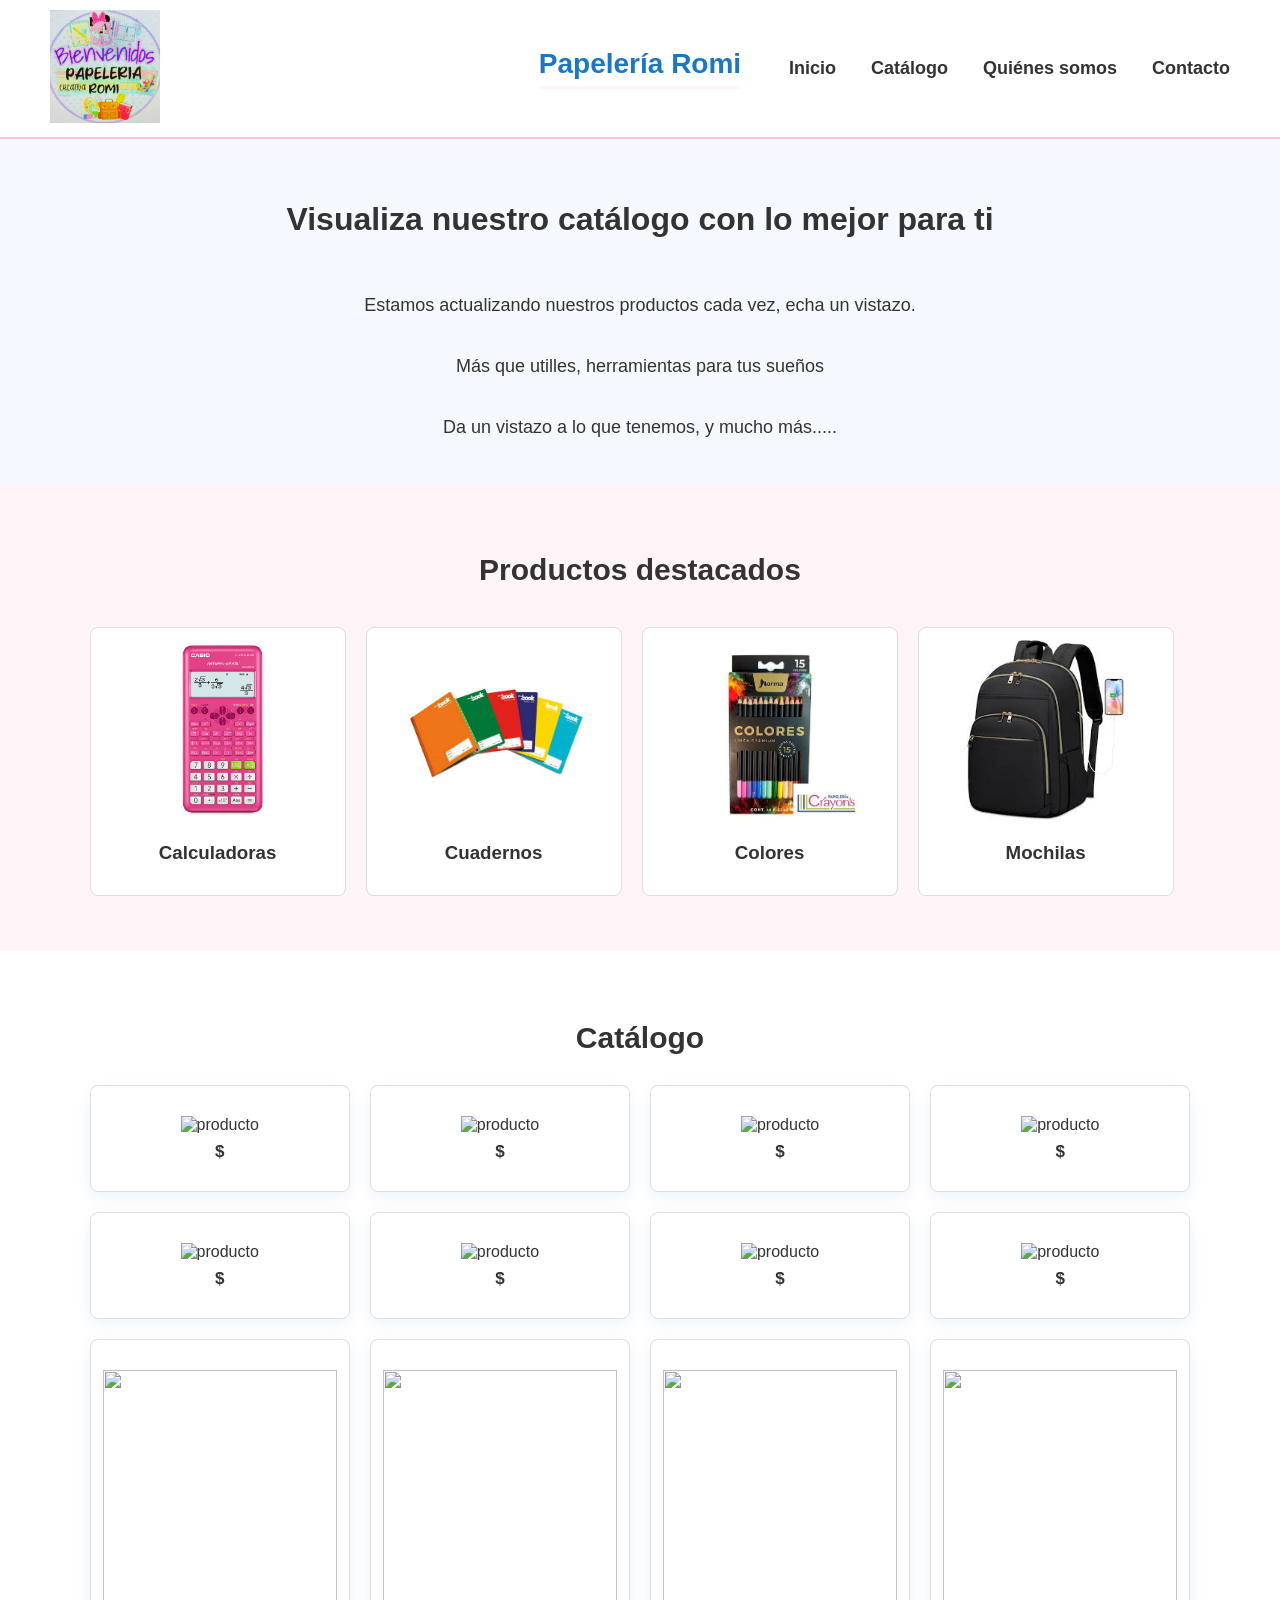
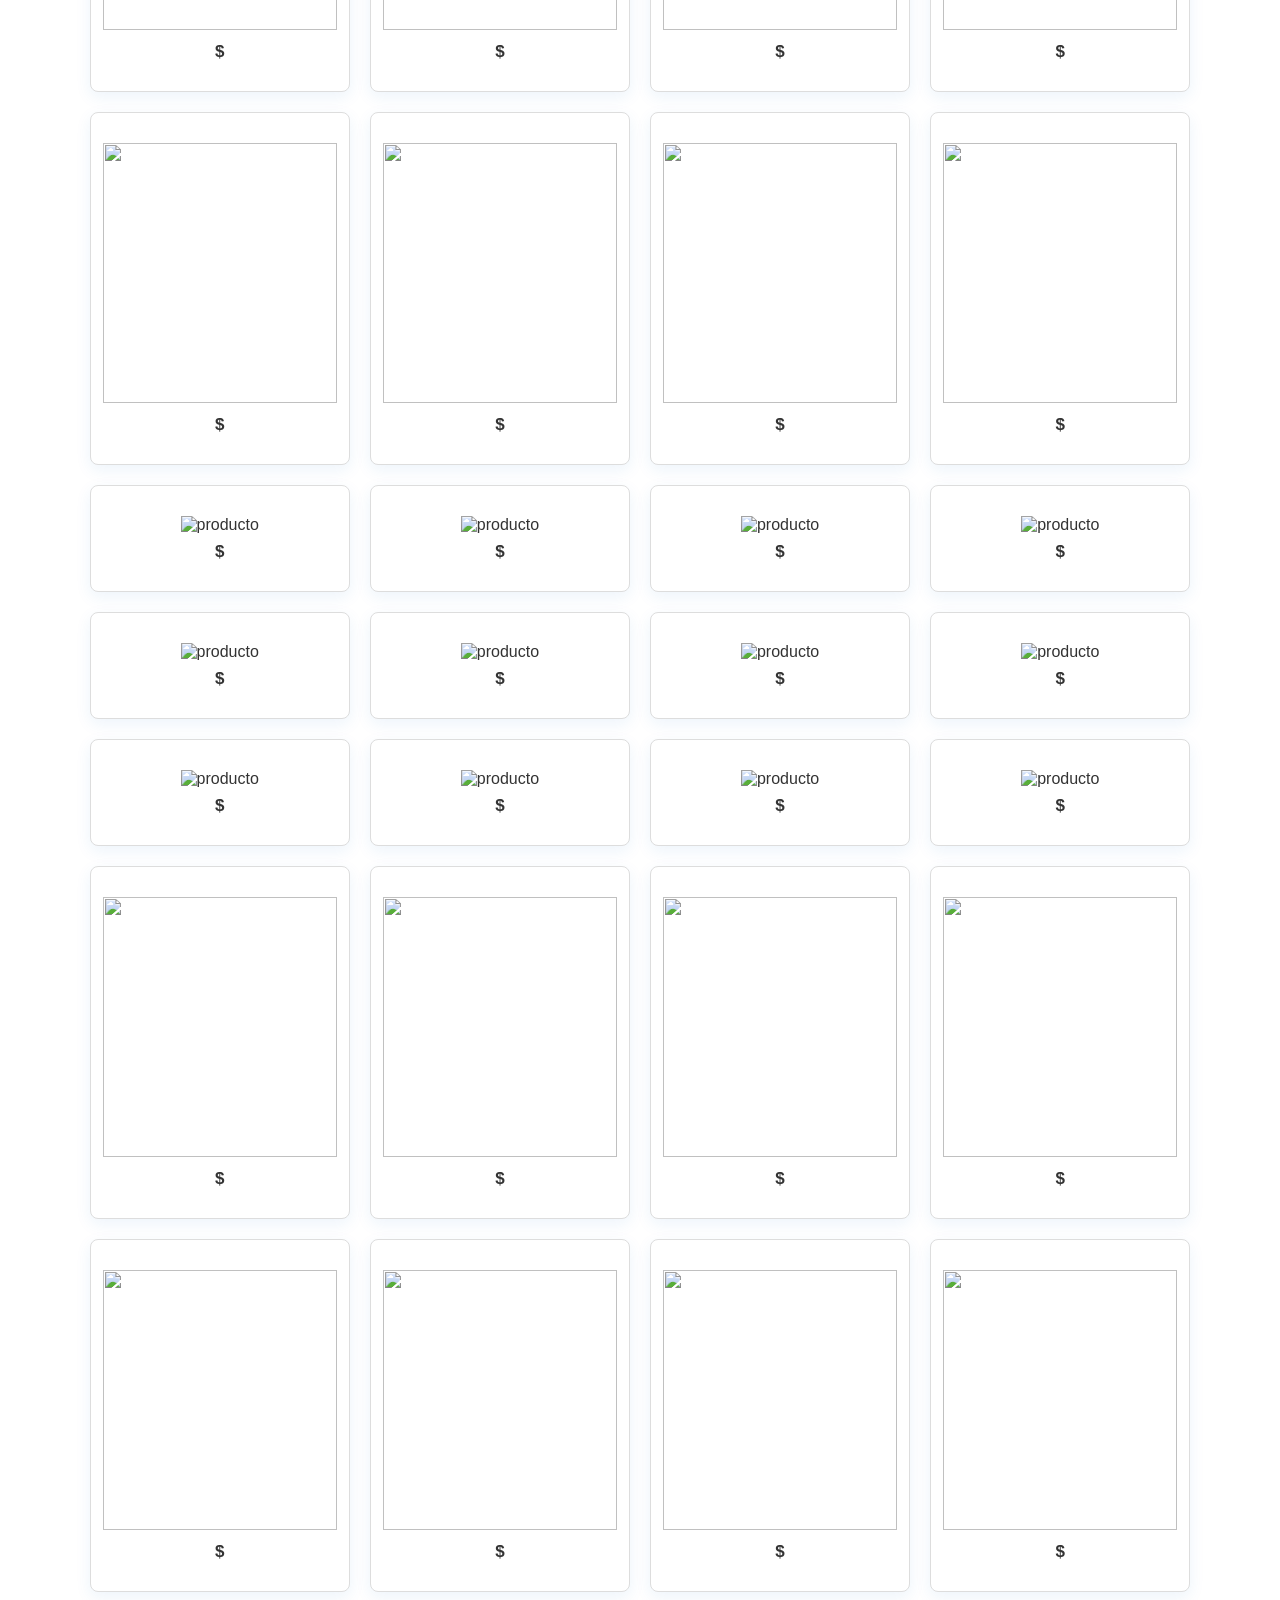
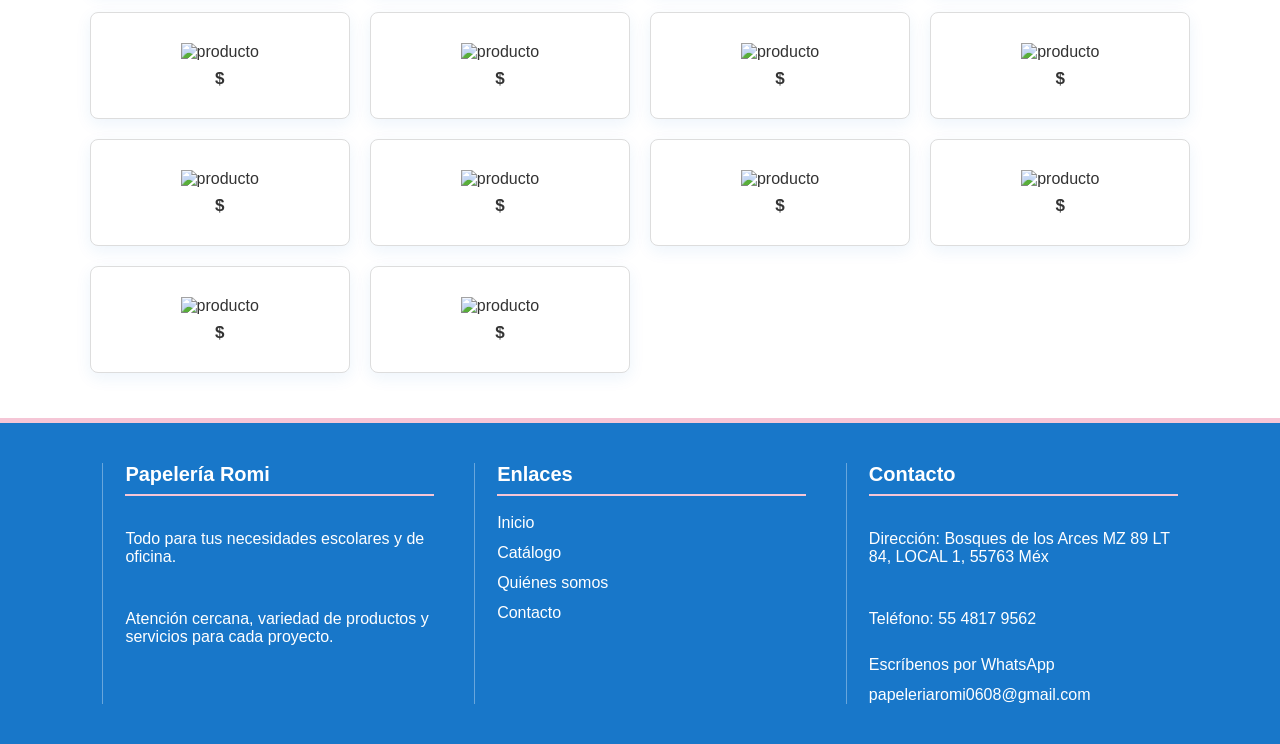
==== commit bcb3c718: "cambios en catalogo" ====
--- a/catalogo.html
+++ b/catalogo.html
@@ -59,84 +59,234 @@
             <h2>Catálogo</h2>
             <section class="galeria">
                 <article class="producto">
-                    <h3>Calculadora</h3>
-                    <img src="images/calculadora.jpg" alt="producto">
-                    <p>$350</p>
-                </article>
-                <article class="producto">
-                    <h3>Carpetas</h3>
-                    <img src="images/carpetas.jpg" alt="producto">
-                    <p>$75 C/U</p>
-                </article>
-                <article class="producto">
-                    <h3>Paquete Colores</h3>
-                    <img src="images/colores.jpg" alt="producto">
-                    <p>$200</p>
-                </article>
-                <article class="producto">
-                    <h3>Cuadernos</h3>
-                    <img src="images/cuadernos.jpg" alt="producto">
-                    <p>$30 C/U</p>
-                </article>
-                <article class="producto">
-                    <h3>Engrapadora</h3>
-                    <img src="images/engrapadora.jpg" alt="producto">
-                    <p>$100</p>
-                </article>
-                <article class="producto">
-                    <h3>Paquete Lapices</h3>
-                    <img src="images/lapices.jpg" alt="producto">
-                    <p>$40</p>
-                </article>
-                <article class="producto">
-                    <h3>Pegamento Adhesivo</h3>
-                    <img src="images/pegamento.jpg" alt="producto">
-                    <p>$15</p>
-                </article>
-                <article class="producto">
-                    <h3>Tijeras</h3>
-                    <img src="images/tijeras.jpg" alt="producto">
-                    <p>$15 C/U</p>
-                </article>
-                <article class="producto">
-                    <h3>Impresora</h3>
-                    <img src="images/impresora.jpg" alt="">
-                    <p>$1000</p>
-                </article>
-                <article class="producto">
-                    <h3>Mouse Inalambrico</h3>
-                    <img src="images//raton.jpg" alt="">
-                    <p>$70 C/U</p>
-                </article>
-                <article class="producto">
-                    <h3>Paquete de Post-it</h3>
-                    <img src="images/post_it.jpg" alt="">
-                    <p>$10
-                </article>
-                <article class="producto">
-                    <h3>Paquete de Plumones</h3>
-                    <img src="images/plumones.jpg" alt="">
-                    <p>$220</p>
-                </article>
-                <article class="producto">
-                    <h3>Paquete de Plumas</h3>
-                    <img src="images/plumas.jpg" alt="">
-                    <p>$25</p>
-                </article>
-                <article class="producto">
-                    <h3>Mochila</h3>
-                    <img src="images/mochila.jpg" alt="">
-                    <p>$600</p>
-                </article>
-                <article class="producto">
-                    <h3>Memorias USB de 64 GB</h3>
-                    <img src="images/memorias_usb.jpg" alt="">
-                    <p>$120</p>
-                </article>
-                <article class="producto">
-                    <h3>Lapicera</h3>
-                    <img src="images/lapicera.jpg" alt="">
-                    <p>$100</p>
+                    <h3></h3>
+                    <img src="images" alt="producto">
+                    <p>$</p>
+                </article>
+                <article class="producto">
+                    <h3></h3>
+                    <img src="images" alt="producto">
+                    <p>$</p>
+                </article>
+                <article class="producto">
+                    <h3></h3>
+                    <img src="images" alt="producto">
+                    <p>$</p>
+                </article>
+                <article class="producto">
+                    <h3></h3>
+                    <img src="images" alt="producto">
+                    <p>$</p>
+                </article>
+                <article class="producto">
+                    <h3></h3>
+                    <img src="images" alt="producto">
+                    <p>$</p>
+                </article>
+                <article class="producto">
+                    <h3></h3>
+                    <img src="images" alt="producto">
+                    <p>$</p>
+                </article>
+                <article class="producto">
+                    <h3></h3>
+                    <img src="images" alt="producto">
+                    <p>$</p>
+                </article>
+                <article class="producto">
+                    <h3></h3>
+                    <img src="images" alt="producto">
+                    <p>$</p>
+                </article>
+                <article class="producto">
+                    <h3></h3>
+                    <img src="images" alt="">
+                    <p>$</p>
+                </article>
+                <article class="producto">
+                    <h3></h3>
+                    <img src="images" alt="">
+                    <p>$</p>
+                </article>
+                <article class="producto">
+                    <h3></h3>
+                    <img src="images" alt="">
+                    <p>$</p>
+                </article>
+                <article class="producto">
+                    <h3></h3>
+                    <img src="images" alt="">
+                    <p>$</p>
+                </article>
+                <article class="producto">
+                    <h3></h3>
+                    <img src="images" alt="">
+                    <p>$</p>
+                </article>
+                <article class="producto">
+                    <h3></h3>
+                    <img src="images" alt="">
+                    <p>$</p>
+                </article>
+                <article class="producto">
+                    <h3></h3>
+                    <img src="images" alt="">
+                    <p>$</p>
+                </article>
+                <article class="producto">
+                    <h3></h3>
+                    <img src="images" alt="">
+                    <p>$</p>
+                </article>
+                 <article class="producto">
+                    <h3></h3>
+                    <img src="images" alt="producto">
+                    <p>$</p>
+                </article>
+                <article class="producto">
+                    <h3></h3>
+                    <img src="images" alt="producto">
+                    <p>$</p>
+                </article>
+                <article class="producto">
+                    <h3></h3>
+                    <img src="images" alt="producto">
+                    <p>$</p>
+                </article>
+                <article class="producto">
+                    <h3></h3>
+                    <img src="images" alt="producto">
+                    <p>$</p>
+                </article>
+                <article class="producto">
+                    <h3></h3>
+                    <img src="images" alt="producto">
+                    <p>$</p>
+                </article>
+                <article class="producto">
+                    <h3></h3>
+                    <img src="images" alt="producto">
+                    <p>$</p>
+                </article>
+                <article class="producto">
+                    <h3></h3>
+                    <img src="images" alt="producto">
+                    <p>$</p>
+                </article>
+                <article class="producto">
+                    <h3></h3>
+                    <img src="images" alt="producto">
+                    <p>$</p>
+                </article>
+                <article class="producto">
+                    <h3></h3>
+                    <img src="images" alt="producto">
+                    <p>$</p>
+                </article>
+                <article class="producto">
+                    <h3></h3>
+                    <img src="images" alt="producto">
+                    <p>$</p>
+                </article>
+                <article class="producto">
+                    <h3></h3>
+                    <img src="images" alt="producto">
+                    <p>$</p>
+                </article>
+                <article class="producto">
+                    <h3></h3>
+                    <img src="images" alt="producto">
+                    <p>$</p>
+                </article>
+                <article class="producto">
+                    <h3></h3>
+                    <img src="images" alt="">
+                    <p>$</p>
+                </article>
+                <article class="producto">
+                    <h3></h3>
+                    <img src="images" alt="">
+                    <p>$</p>
+                </article>
+                <article class="producto">
+                    <h3></h3>
+                    <img src="images" alt="">
+                    <p>$</p>
+                </article>
+                <article class="producto">
+                    <h3></h3>
+                    <img src="images" alt="">
+                    <p>$</p>
+                </article>
+                <article class="producto">
+                    <h3></h3>
+                    <img src="images" alt="">
+                    <p>$</p>
+                </article>
+                <article class="producto">
+                    <h3></h3>
+                    <img src="images" alt="">
+                    <p>$</p>
+                </article>
+                <article class="producto">
+                    <h3></h3>
+                    <img src="images" alt="">
+                    <p>$</p>
+                </article>
+                <article class="producto">
+                    <h3></h3>
+                    <img src="images" alt="">
+                    <p>$</p>
+                </article>
+                 <article class="producto">
+                    <h3></h3>
+                    <img src="images" alt="producto">
+                    <p>$</p>
+                </article>
+                <article class="producto">
+                    <h3></h3>
+                    <img src="images" alt="producto">
+                    <p>$</p>
+                </article>
+                <article class="producto">
+                    <h3></h3>
+                    <img src="images" alt="producto">
+                    <p>$</p>
+                </article>
+                <article class="producto">
+                    <h3></h3>
+                    <img src="images" alt="producto">
+                    <p>$</p>
+                </article>
+                <article class="producto">
+                    <h3></h3>
+                    <img src="images" alt="producto">
+                    <p>$</p>
+                </article>
+                <article class="producto">
+                    <h3></h3>
+                    <img src="images" alt="producto">
+                    <p>$</p>
+                </article>
+                <article class="producto">
+                    <h3></h3>
+                    <img src="images" alt="producto">
+                    <p>$</p>
+                </article>
+                <article class="producto">
+                    <h3></h3>
+                    <img src="images" alt="producto">
+                    <p>$</p>
+                </article>
+                <article class="producto">
+                    <h3></h3>
+                    <img src="images" alt="producto">
+                    <p>$</p>
+                </article>
+                <article class="producto">
+                    <h3></h3>
+                    <img src="images" alt="producto">
+                    <p>$</p>
                 </article>
             </section>
         </section>
--- a/css/styles.css
+++ b/css/styles.css
@@ -500,6 +500,52 @@
     font-size: 14px;
 }
 
+.horarios {
+    margin-top: 30px;
+    text-align: center;
+}
+
+.horarios h3 {
+    color: #1877c9;
+    font-size: 24px;
+    margin-bottom: 8px;
+}
+
+.horarios p {
+    margin-bottom: 20px;
+}
+
+.horarios table {
+    width: 100%;
+    max-width: 600px;
+    margin: 0 auto;
+    border-collapse: collapse;
+    background-color: white;
+    border: 1px solid #ddd;
+    border-radius: 8px;
+    overflow: hidden;
+    box-shadow: 0 5px 16px rgba(24, 119, 201, 0.08);
+}
+
+.horarios th {
+    padding: 14px;
+    color: white;
+    background-color: #1877c9;
+}
+
+.horarios td {
+    padding: 14px;
+    border-bottom: 1px solid #ddd;
+}
+
+.horarios tr:last-child td {
+    border-bottom: none;
+}
+
+.horarios tr:hover {
+    background-color: #fff5f8;
+}
+
 footer {
     display: grid;
     grid-template-columns: repeat(3, 1fr);
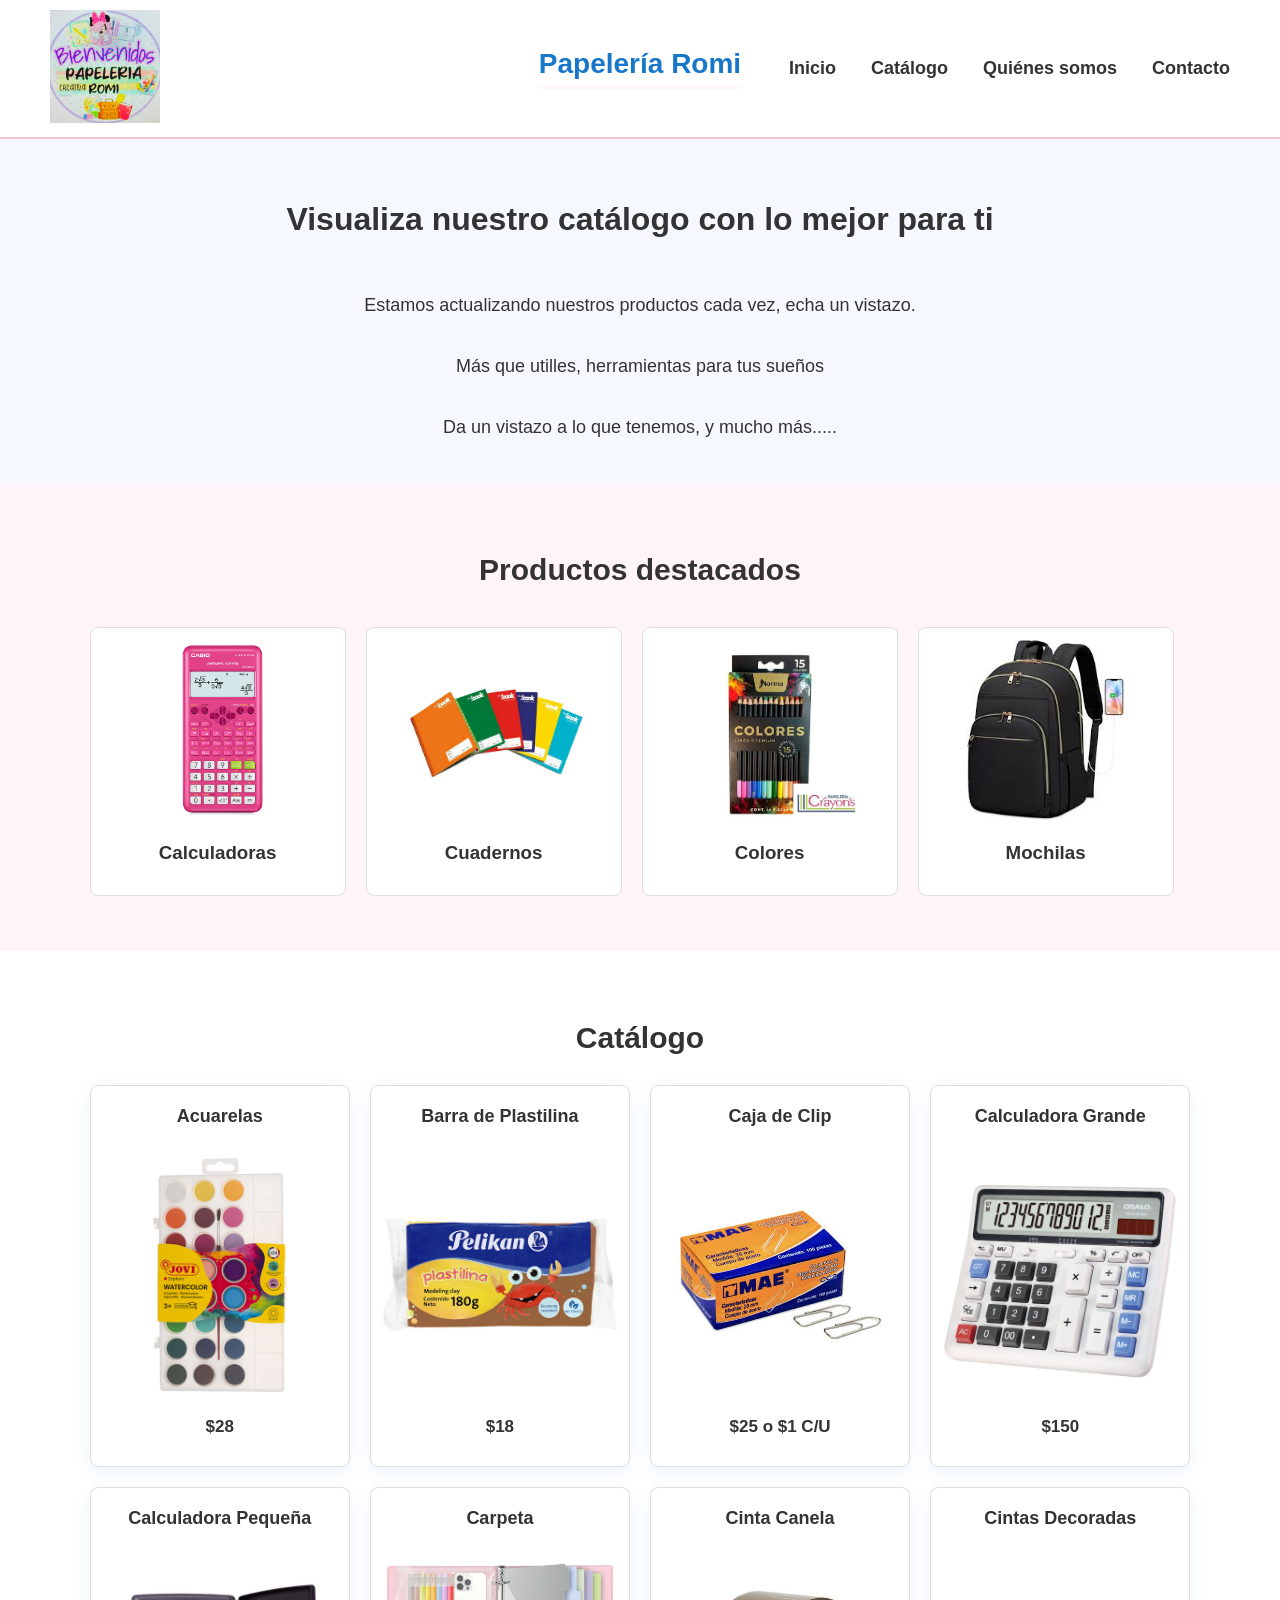
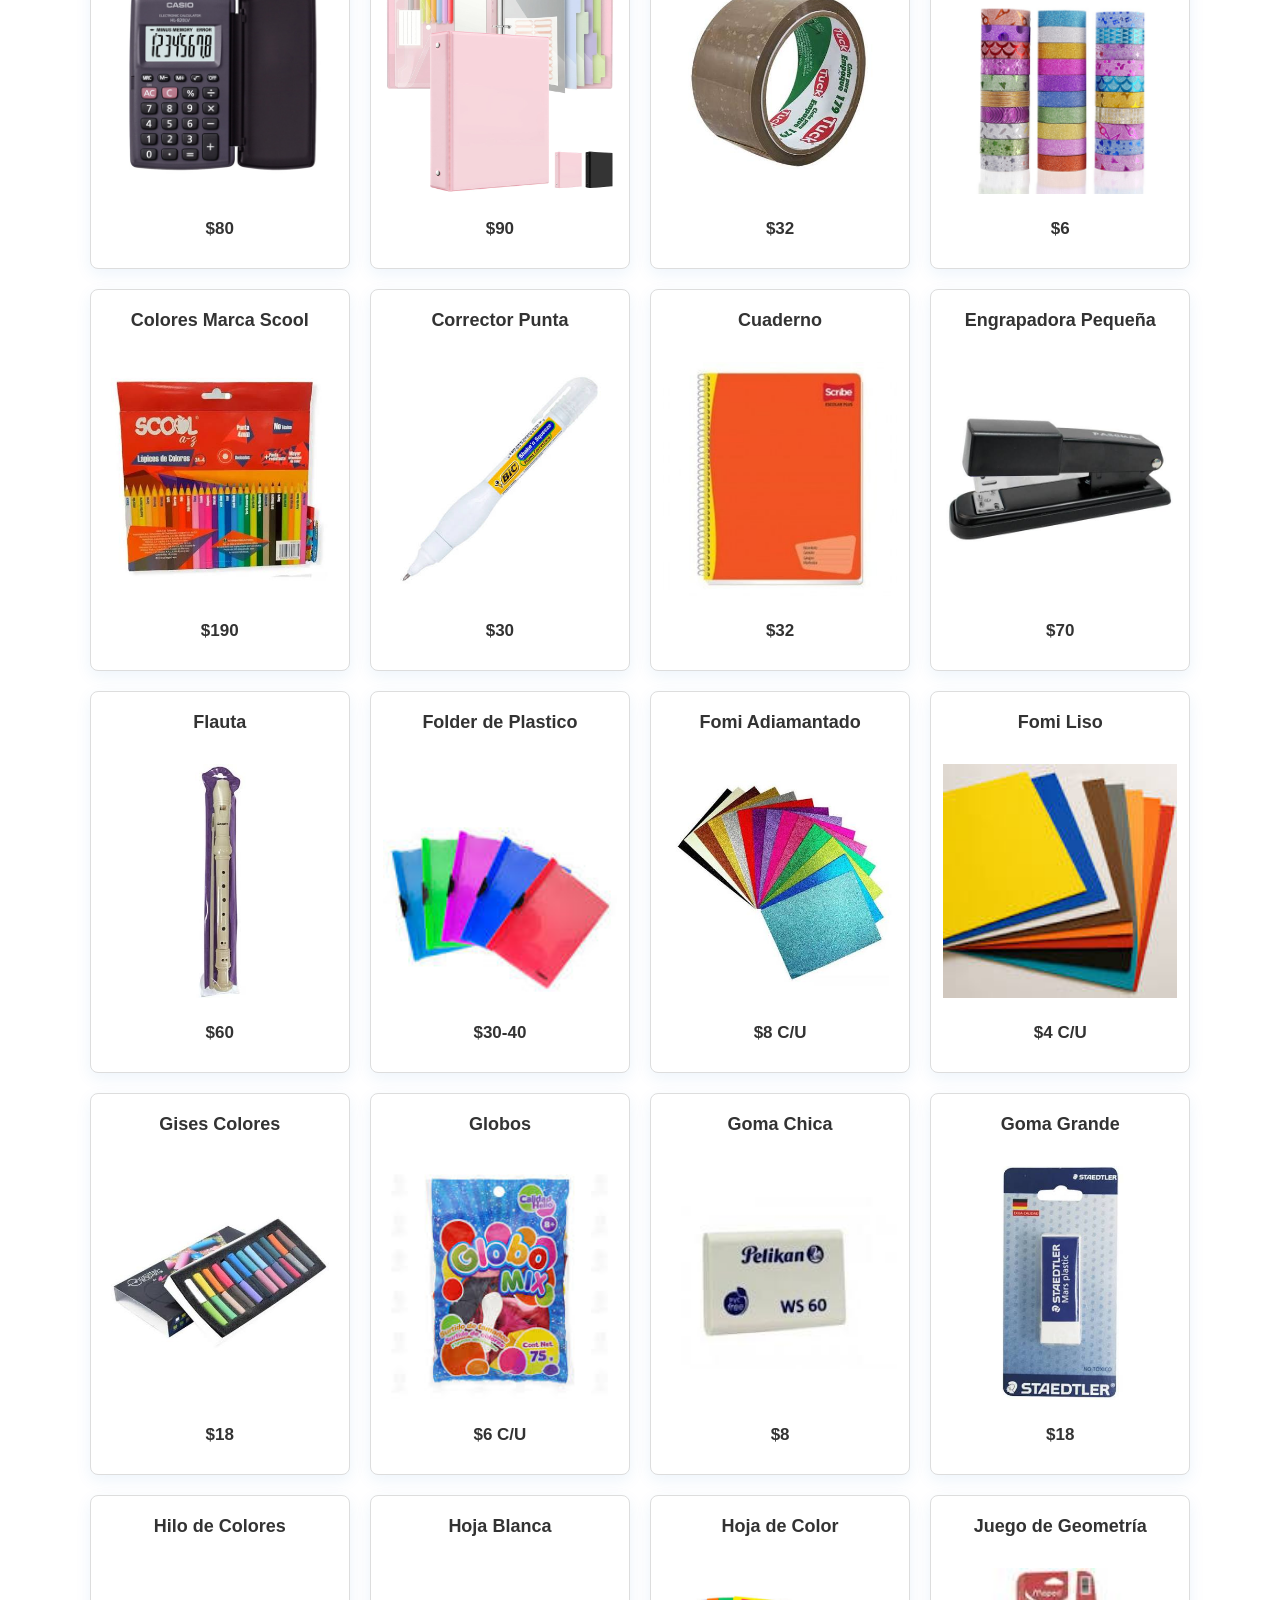
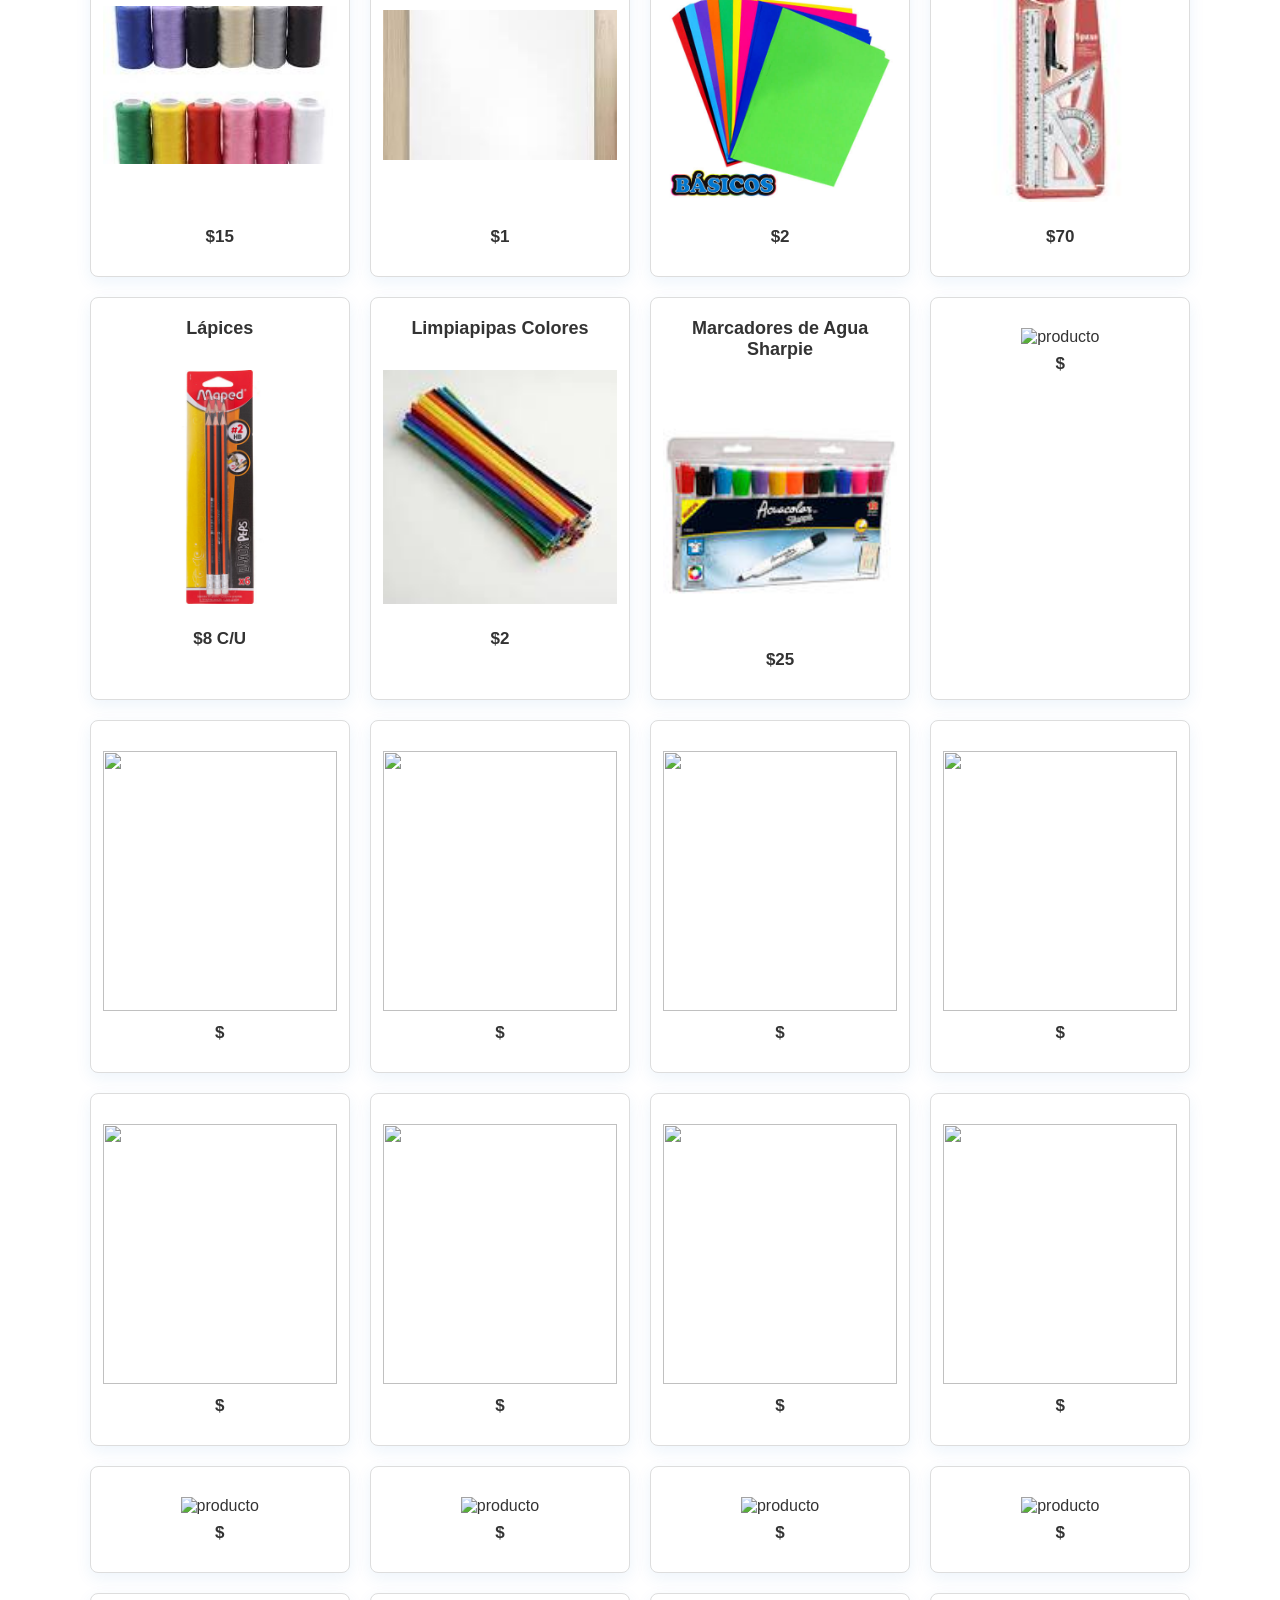
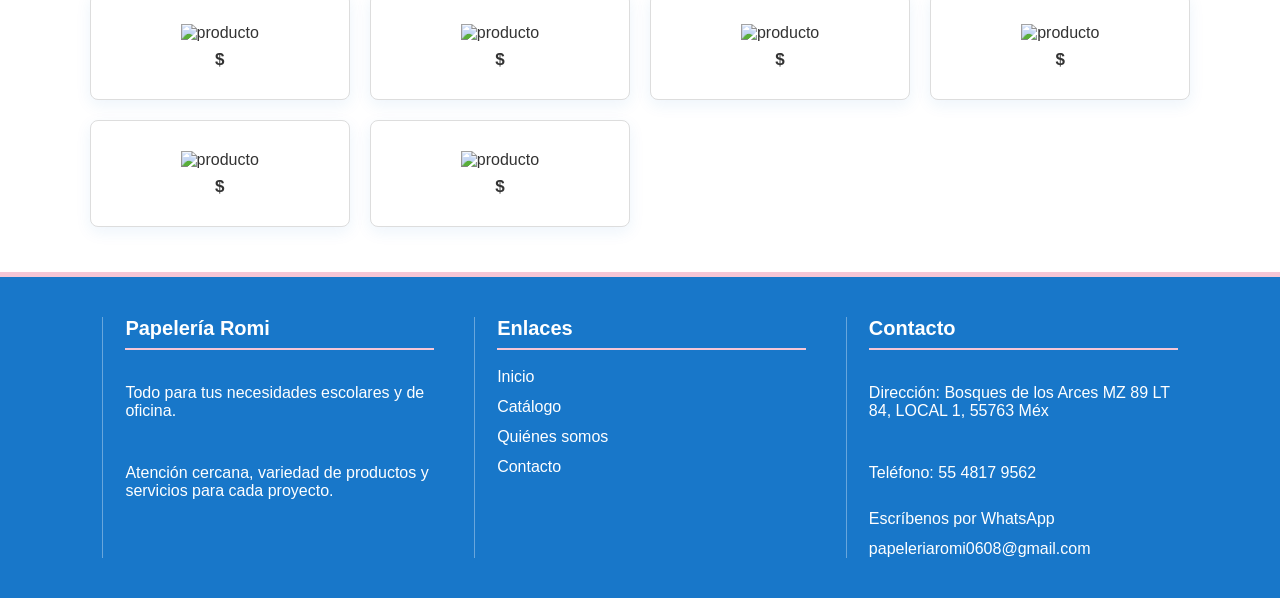
==== commit 035f9ba3: "actualizacion catalogo" ====
--- a/catalogo.html
+++ b/catalogo.html
@@ -59,139 +59,139 @@
             <h2>Catálogo</h2>
             <section class="galeria">
                 <article class="producto">
-                    <h3></h3>
-                    <img src="images" alt="producto">
-                    <p>$</p>
-                </article>
-                <article class="producto">
-                    <h3></h3>
-                    <img src="images" alt="producto">
-                    <p>$</p>
-                </article>
-                <article class="producto">
-                    <h3></h3>
-                    <img src="images" alt="producto">
-                    <p>$</p>
-                </article>
-                <article class="producto">
-                    <h3></h3>
-                    <img src="images" alt="producto">
-                    <p>$</p>
-                </article>
-                <article class="producto">
-                    <h3></h3>
-                    <img src="images" alt="producto">
-                    <p>$</p>
-                </article>
-                <article class="producto">
-                    <h3></h3>
-                    <img src="images" alt="producto">
-                    <p>$</p>
-                </article>
-                <article class="producto">
-                    <h3></h3>
-                    <img src="images" alt="producto">
-                    <p>$</p>
-                </article>
-                <article class="producto">
-                    <h3></h3>
-                    <img src="images" alt="producto">
-                    <p>$</p>
-                </article>
-                <article class="producto">
-                    <h3></h3>
-                    <img src="images" alt="">
-                    <p>$</p>
-                </article>
-                <article class="producto">
-                    <h3></h3>
-                    <img src="images" alt="">
-                    <p>$</p>
-                </article>
-                <article class="producto">
-                    <h3></h3>
-                    <img src="images" alt="">
-                    <p>$</p>
-                </article>
-                <article class="producto">
-                    <h3></h3>
-                    <img src="images" alt="">
-                    <p>$</p>
-                </article>
-                <article class="producto">
-                    <h3></h3>
-                    <img src="images" alt="">
-                    <p>$</p>
-                </article>
-                <article class="producto">
-                    <h3></h3>
-                    <img src="images" alt="">
-                    <p>$</p>
-                </article>
-                <article class="producto">
-                    <h3></h3>
-                    <img src="images" alt="">
-                    <p>$</p>
-                </article>
-                <article class="producto">
-                    <h3></h3>
-                    <img src="images" alt="">
-                    <p>$</p>
+                    <h3>Acuarelas</h3>
+                    <img src="images/acuarelas.jpg" alt="acuarela">
+                    <p>$28</p>
+                </article>
+                <article class="producto">
+                    <h3>Barra de Plastilina</h3>
+                    <img src="images/barra_plastilina.jpg" alt="b_plastilina">
+                    <p>$18</p>
+                </article>
+                <article class="producto">
+                    <h3>Caja de Clip</h3>
+                    <img src="images/caja_clip.jpg" alt="c_clip">
+                    <p>$25 o $1 C/U</p>
+                </article>
+                <article class="producto">
+                    <h3>Calculadora Grande</h3>
+                    <img src="images/calculadorag.jpg" alt="cal_g">
+                    <p>$150</p>
+                </article>
+                <article class="producto">
+                    <h3>Calculadora Pequeña</h3>
+                    <img src="images/calculadorap.jpg" alt="cal_p">
+                    <p>$80</p>
+                </article>
+                <article class="producto">
+                    <h3>Carpeta</h3>
+                    <img src="images/carpeta.jpg" alt="carpeta">
+                    <p>$90</p>
+                </article>
+                <article class="producto">
+                    <h3>Cinta Canela</h3>
+                    <img src="images/cinta_canela.jpg" alt="producto">
+                    <p>$32</p>
+                </article>
+                <article class="producto">
+                    <h3>Cintas Decoradas</h3>
+                    <img src="images/cinta_decorada.jpg" alt="producto">
+                    <p>$6</p>
+                </article>
+                <article class="producto">
+                    <h3>Colores Marca Scool</h3>
+                    <img src="images/colores scool.jpg" alt="">
+                    <p>$190</p>
+                </article>
+                <article class="producto">
+                    <h3>Corrector Punta</h3>
+                    <img src="images/corrector_punta.jpg" alt="">
+                    <p>$30</p>
+                </article>
+                <article class="producto">
+                    <h3>Cuaderno</h3>
+                    <img src="images/cuaderno_s.jpg" alt="">
+                    <p>$32</p>
+                </article>
+                <article class="producto">
+                    <h3>Engrapadora Pequeña</h3>
+                    <img src="images/engrapadorap.jpg" alt="">
+                    <p>$70</p>
+                </article>
+                <article class="producto">
+                    <h3>Flauta</h3>
+                    <img src="images/flauta.jpg" alt="">
+                    <p>$60</p>
+                </article>
+                <article class="producto">
+                    <h3>Folder de Plastico</h3>
+                    <img src="images/folder_plastico.jpg" alt="">
+                    <p>$30-40</p>
+                </article>
+                <article class="producto">
+                    <h3>Fomi Adiamantado</h3>
+                    <img src="images/fomi_adiamantado.jpg" alt="">
+                    <p>$8 C/U</p>
+                </article>
+                <article class="producto">
+                    <h3>Fomi Liso</h3>
+                    <img src="images/fomi_liso.jpg" alt="">
+                    <p>$4 C/U</p>
                 </article>
                  <article class="producto">
-                    <h3></h3>
-                    <img src="images" alt="producto">
-                    <p>$</p>
-                </article>
-                <article class="producto">
-                    <h3></h3>
-                    <img src="images" alt="producto">
-                    <p>$</p>
-                </article>
-                <article class="producto">
-                    <h3></h3>
-                    <img src="images" alt="producto">
-                    <p>$</p>
-                </article>
-                <article class="producto">
-                    <h3></h3>
-                    <img src="images" alt="producto">
-                    <p>$</p>
-                </article>
-                <article class="producto">
-                    <h3></h3>
-                    <img src="images" alt="producto">
-                    <p>$</p>
-                </article>
-                <article class="producto">
-                    <h3></h3>
-                    <img src="images" alt="producto">
-                    <p>$</p>
-                </article>
-                <article class="producto">
-                    <h3></h3>
-                    <img src="images" alt="producto">
-                    <p>$</p>
-                </article>
-                <article class="producto">
-                    <h3></h3>
-                    <img src="images" alt="producto">
-                    <p>$</p>
-                </article>
-                <article class="producto">
-                    <h3></h3>
-                    <img src="images" alt="producto">
-                    <p>$</p>
-                </article>
-                <article class="producto">
-                    <h3></h3>
-                    <img src="images" alt="producto">
-                    <p>$</p>
-                </article>
-                <article class="producto">
-                    <h3></h3>
-                    <img src="images" alt="producto">
-                    <p>$</p>
+                    <h3>Gises Colores</h3>
+                    <img src="images/gises.jpg" alt="producto">
+                    <p>$18</p>
+                </article>
+                <article class="producto">
+                    <h3>Globos</h3>
+                    <img src="images/globo.jpg" alt="producto">
+                    <p>$6 C/U</p>
+                </article>
+                <article class="producto">
+                    <h3>Goma Chica</h3>
+                    <img src="images/goma_c.jpg" alt="producto">
+                    <p>$8</p>
+                </article>
+                <article class="producto">
+                    <h3>Goma Grande</h3>
+                    <img src="images/goma_g.jpg" alt="producto">
+                    <p>$18</p>
+                </article>
+                <article class="producto">
+                    <h3>Hilo de Colores</h3>
+                    <img src="images/hilos_colores.jpg" alt="producto">
+                    <p>$15</p>
+                </article>
+                <article class="producto">
+                    <h3>Hoja Blanca</h3>
+                    <img src="images/hoja_blanca.jpg" alt="producto">
+                    <p>$1</p>
+                </article>
+                <article class="producto">
+                    <h3>Hoja de Color</h3>
+                    <img src="images/hojacolores.jpg" alt="producto">
+                    <p>$2</p>
+                </article>
+                <article class="producto">
+                    <h3>Juego de Geometría</h3>
+                    <img src="images/juego_geo.jpg" alt="producto">
+                    <p>$70</p>
+                </article>
+                <article class="producto">
+                    <h3>Lápices</h3>
+                    <img src="images/lapices.jpg" alt="producto">
+                    <p>$8 C/U</p>
+                </article>
+                <article class="producto">
+                    <h3>Limpiapipas Colores</h3>
+                    <img src="images/limpiapipas.jpg" alt="producto">
+                    <p>$2</p>
+                </article>
+                <article class="producto">
+                    <h3>Marcadores de Agua Sharpie</h3>
+                    <img src="images/marcador de agua.jpg" alt="producto">
+                    <p>$25</p>
                 </article>
                 <article class="producto">
                     <h3></h3>
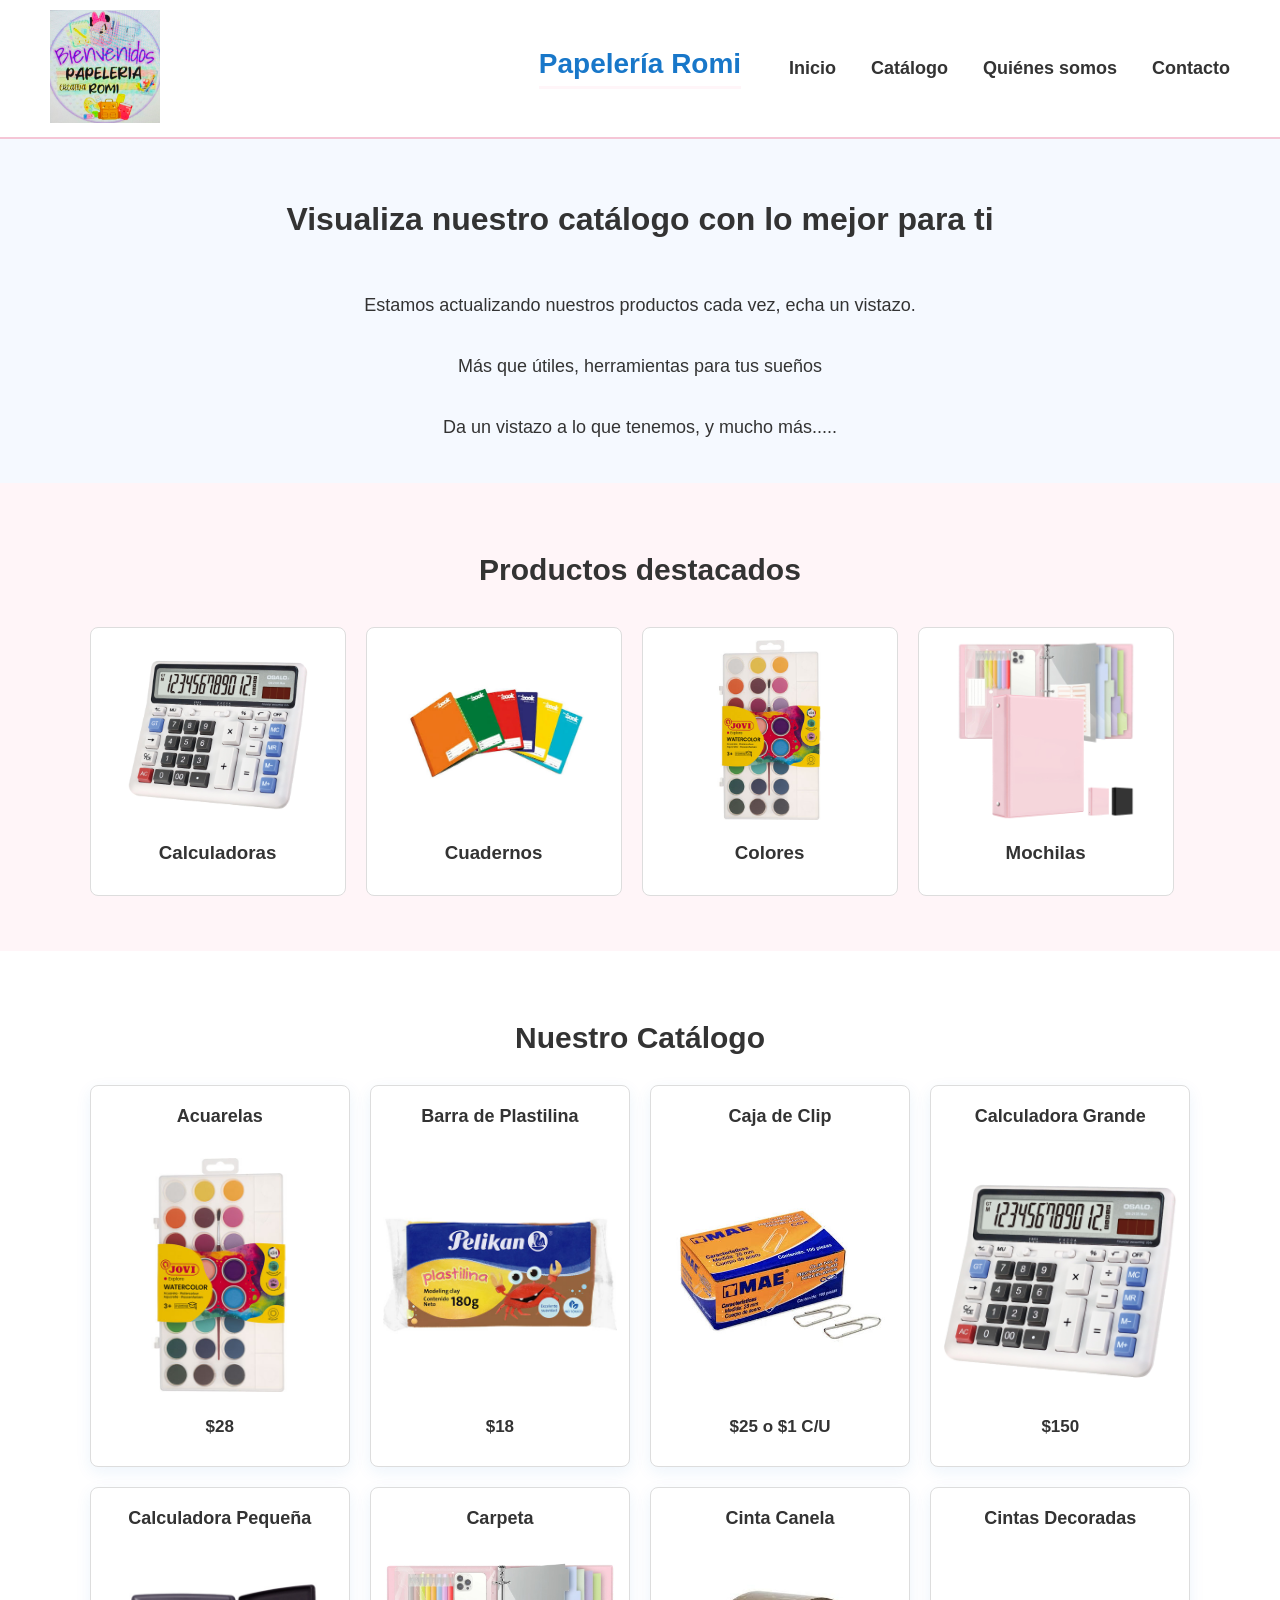
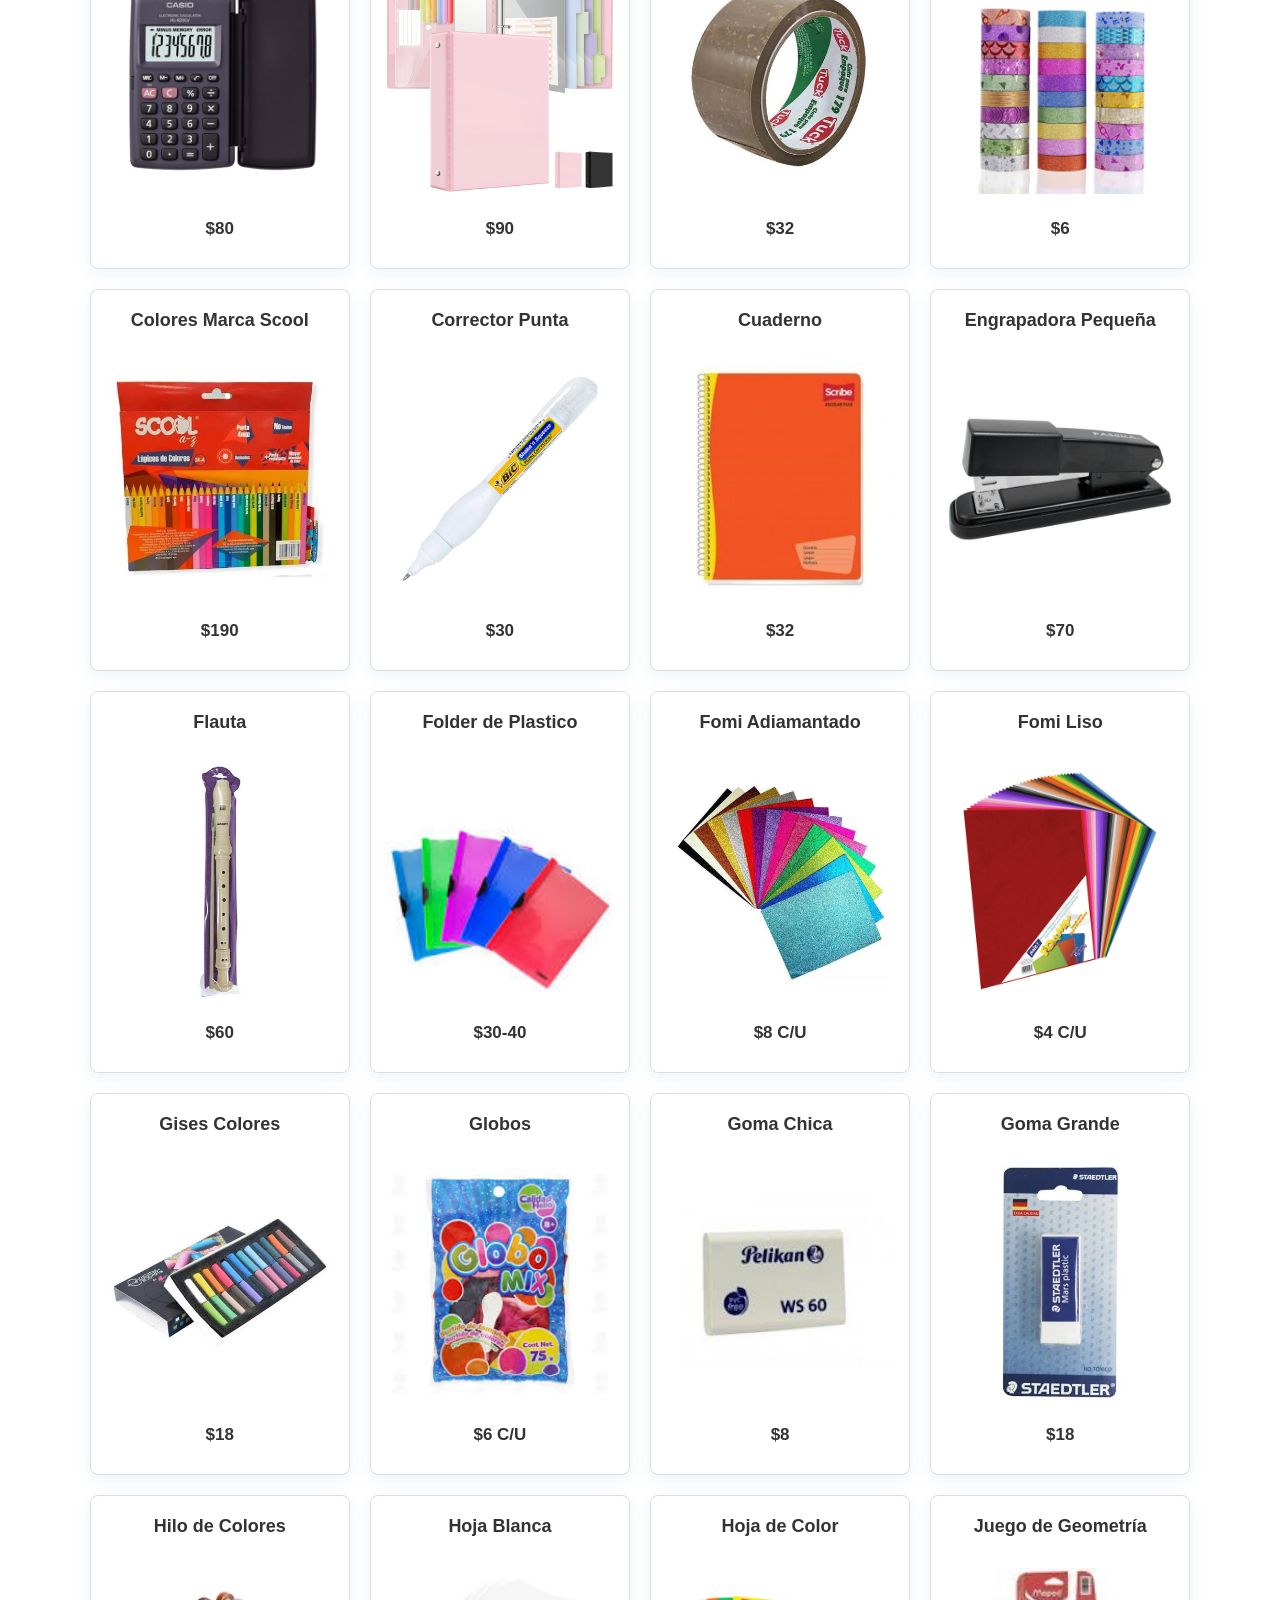
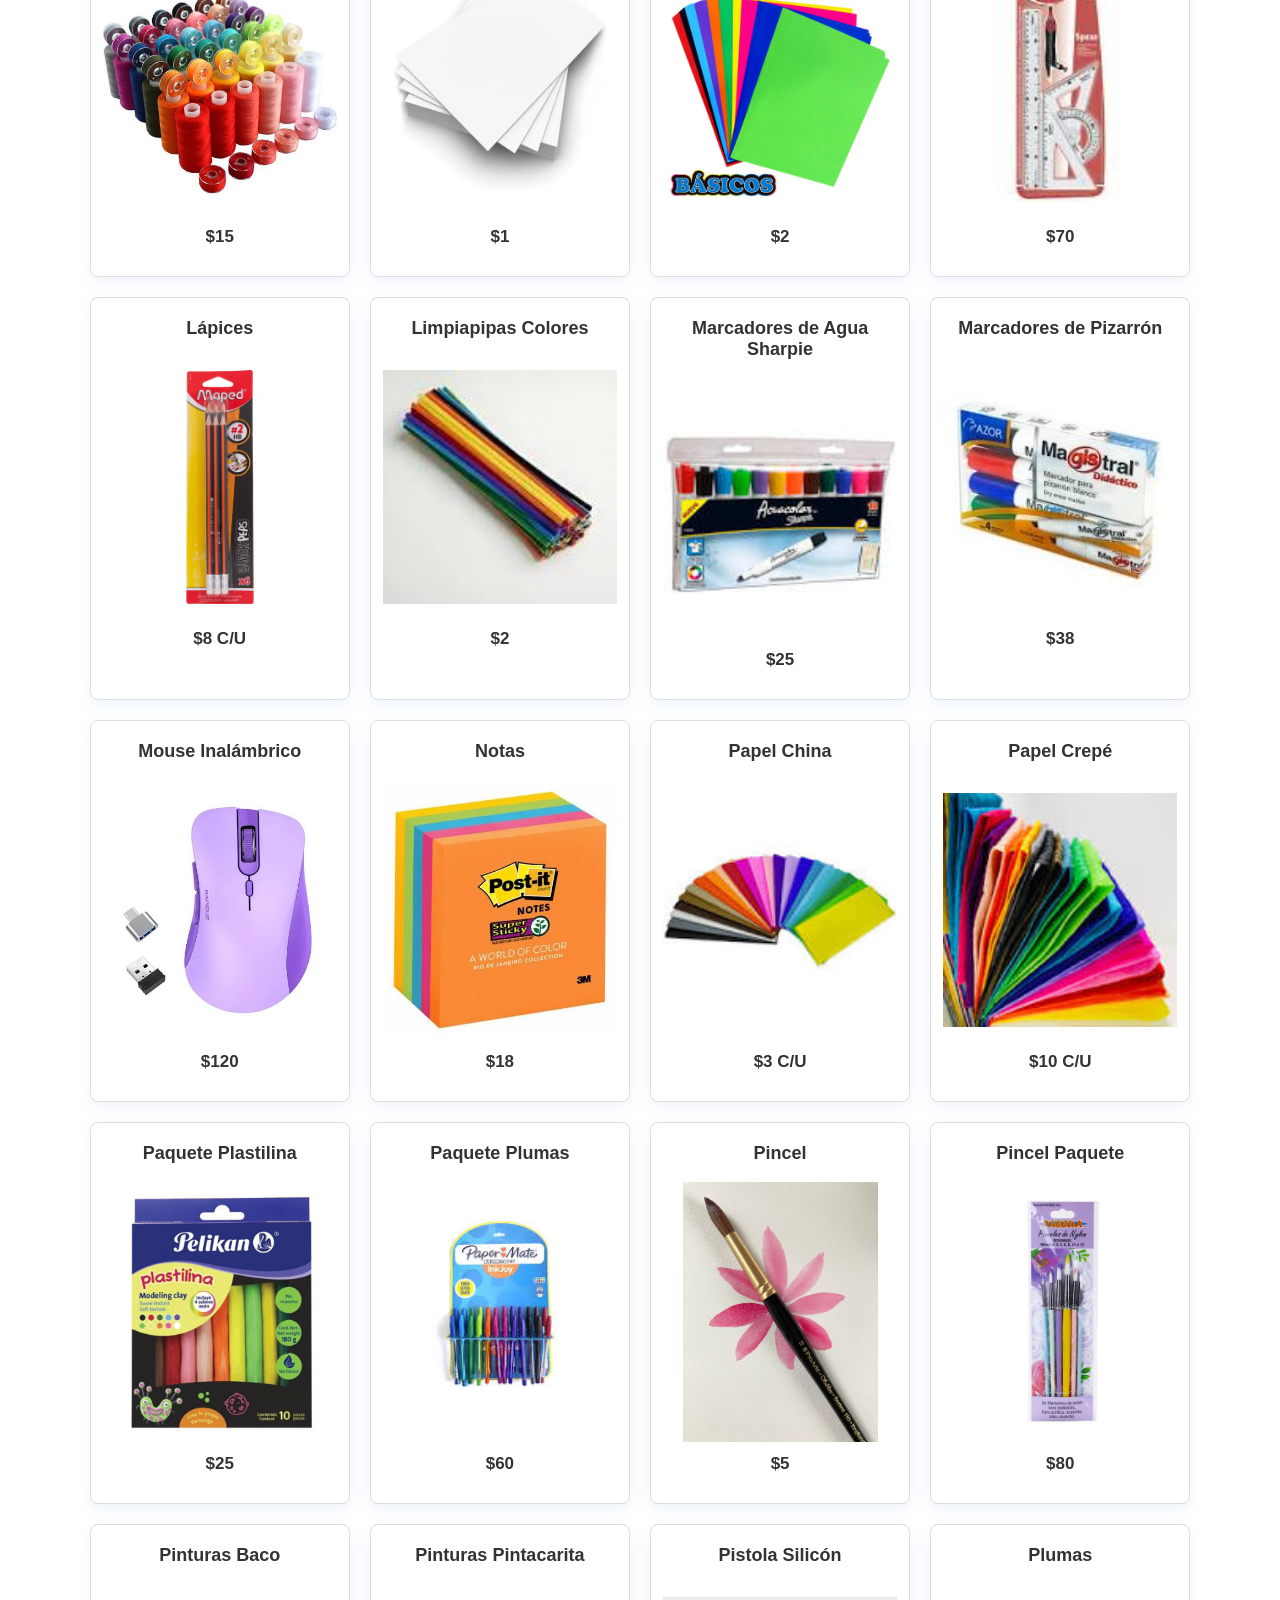
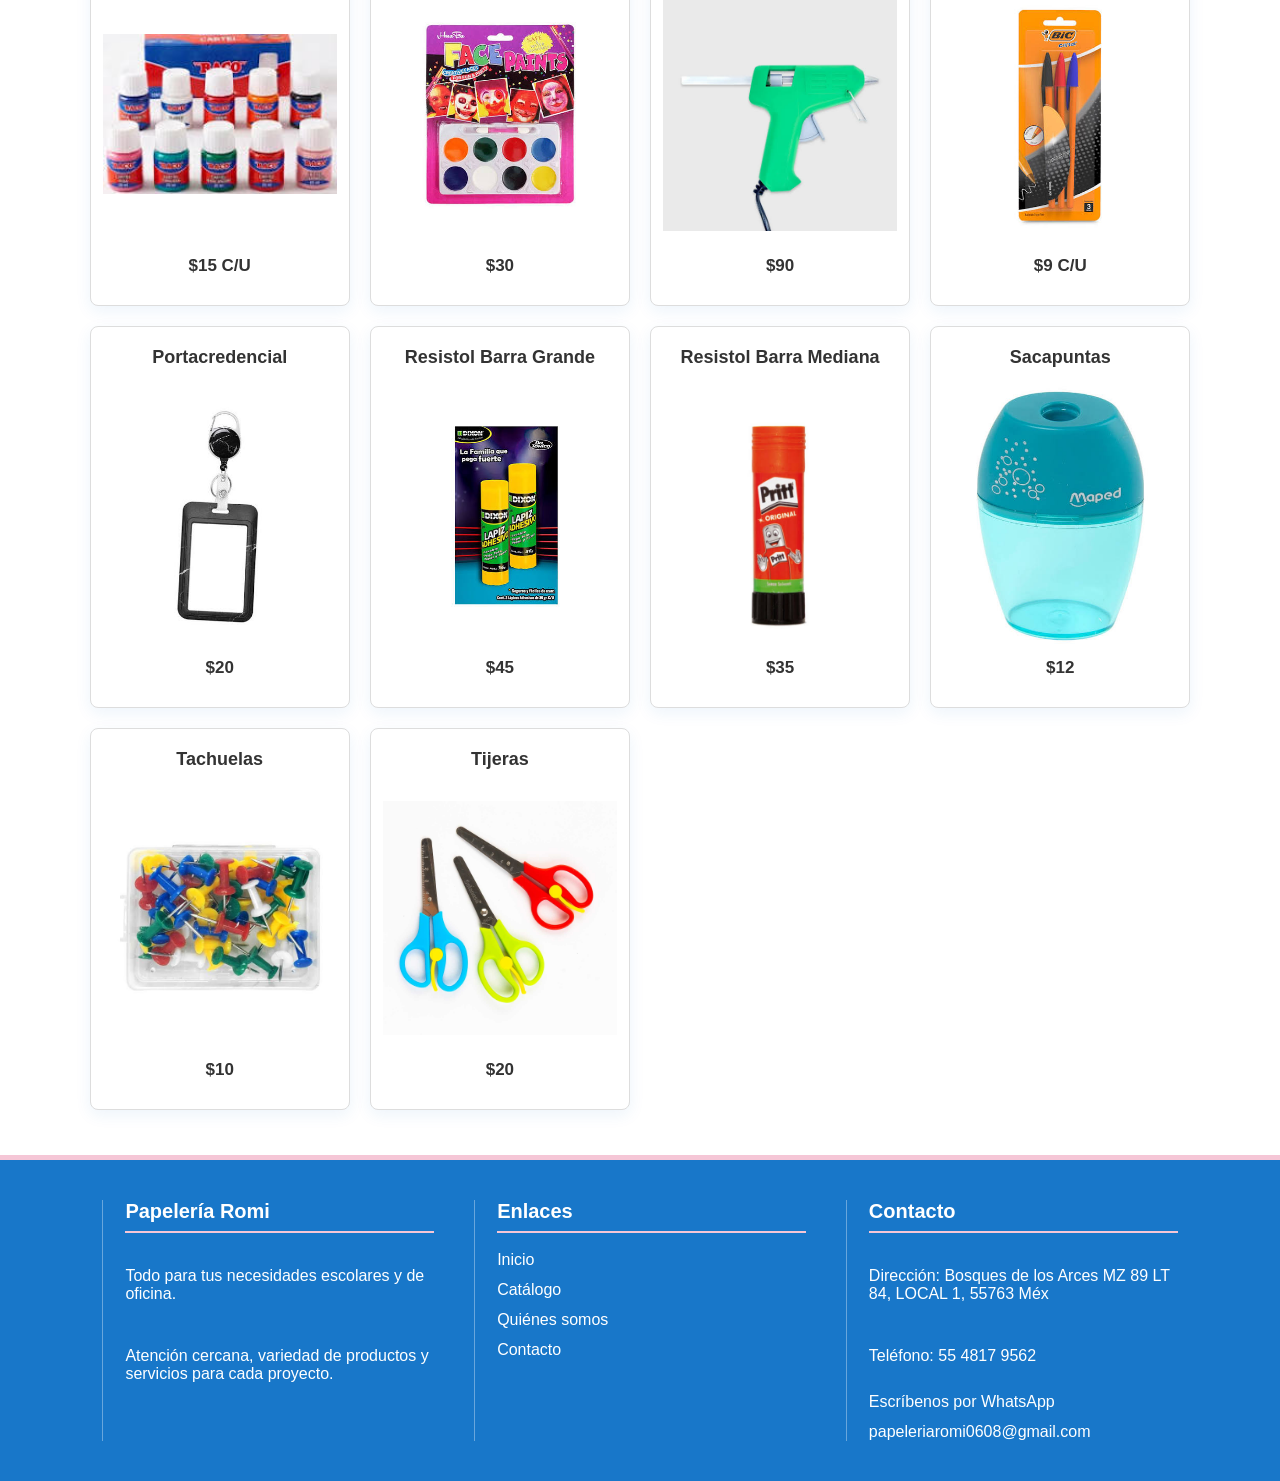
==== commit 3be47a40: "ultimos cambios" ====
--- a/catalogo.html
+++ b/catalogo.html
@@ -1,5 +1,5 @@
 <!DOCTYPE html>
-<html lang="en">
+<html lang="es">
 <head>
     <link rel="stylesheet" href="css/styles.css">
     <meta charset="UTF-8">
@@ -28,7 +28,7 @@
             <article>
                 <h1>Visualiza nuestro catálogo con lo mejor para ti</h1>
                 <p>Estamos actualizando nuestros productos cada vez, echa un vistazo.</p>
-                <p>Más que utilles, herramientas para tus sueños</p>
+                <p>Más que útiles, herramientas para tus sueños</p>
                 <p>Da un vistazo a lo que tenemos, y mucho más.....</p>
             </article>
         </section>
@@ -36,27 +36,31 @@
             <h2>Productos destacados</h2>
             <section class="carrusel-ventana">
                 <section class="carrusel-pista">
-                    <article><img src="images/calculadora.jpg" alt="Calculadora"><h3>Calculadoras</h3>
+                    <article><img src="images/calculadorag.jpg" alt="Calculadora"><h3>Calculadoras</h3>
                     </article>
                     <article><img src="images/cuadernos.jpg" alt="Cuadernos"><h3>Cuadernos</h3>
                     </article>
-                    <article><img src="images/colores.jpg" alt="Colores"><h3>Colores</h3>
-                    </article>
-                    <article><img src="images/mochila.jpg" alt="Mochila"><h3>Mochilas</h3>
-                    </article>
-                    <article><img src="images/calculadora.jpg" alt="Calculadora"><h3>Calculadoras</h3>
+                    <article><img src="images/acuarelas.jpg" alt="Colores"><h3>Colores</h3>
+                    </article>
+                    <article><img src="images/carpeta.jpg" alt="Mochila"><h3>Mochilas</h3>
+                    </article>
+                    <article><img src="images/paquete_plastilina.jpg" alt="pla"><h3>Paquete Plastilina</h3>
+                    </article>
+                    <article><img src="images/calculadorag.jpg" alt="Calculadora"><h3>Calculadoras</h3>
                     </article>
                     <article><img src="images/cuadernos.jpg" alt="Cuadernos"><h3>Cuadernos</h3>
                     </article>
-                    <article><img src="images/colores.jpg" alt="Colores"><h3>Colores</h3>
-                    </article>
-                    <article><img src="images/mochila.jpg" alt="Mochila"><h3>Mochilas</h3>
+                    <article><img src="images/acuarelas.jpg" alt="Colores"><h3>Colores</h3>
+                    </article>
+                    <article><img src="images/carpeta.jpg" alt="Mochila"><h3>Mochilas</h3>
+                    </article>
+                    <article><img src="images/paquete_plastilina.jpg" alt="pla"><h3>Paquete Plastilina</h3>
                     </article>
                 </section>
             </section>
         </section>
         <section class="destacados">
-            <h2>Catálogo</h2>
+            <h2>Nuestro Catálogo</h2>
             <section class="galeria">
                 <article class="producto">
                     <h3>Acuarelas</h3>
@@ -135,7 +139,7 @@
                 </article>
                 <article class="producto">
                     <h3>Fomi Liso</h3>
-                    <img src="images/fomi_liso.jpg" alt="">
+                    <img src="images/fomi_liso1.jpg" alt="">
                     <p>$4 C/U</p>
                 </article>
                  <article class="producto">
@@ -160,12 +164,12 @@
                 </article>
                 <article class="producto">
                     <h3>Hilo de Colores</h3>
-                    <img src="images/hilos_colores.jpg" alt="producto">
+                    <img src="images/hilos2.jpg" alt="producto">
                     <p>$15</p>
                 </article>
                 <article class="producto">
                     <h3>Hoja Blanca</h3>
-                    <img src="images/hoja_blanca.jpg" alt="producto">
+                    <img src="images/hoja_blancaaa.jpg" alt="producto">
                     <p>$1</p>
                 </article>
                 <article class="producto">
@@ -194,99 +198,99 @@
                     <p>$25</p>
                 </article>
                 <article class="producto">
-                    <h3></h3>
-                    <img src="images" alt="producto">
-                    <p>$</p>
-                </article>
-                <article class="producto">
-                    <h3></h3>
-                    <img src="images" alt="">
-                    <p>$</p>
-                </article>
-                <article class="producto">
-                    <h3></h3>
-                    <img src="images" alt="">
-                    <p>$</p>
-                </article>
-                <article class="producto">
-                    <h3></h3>
-                    <img src="images" alt="">
-                    <p>$</p>
-                </article>
-                <article class="producto">
-                    <h3></h3>
-                    <img src="images" alt="">
-                    <p>$</p>
-                </article>
-                <article class="producto">
-                    <h3></h3>
-                    <img src="images" alt="">
-                    <p>$</p>
-                </article>
-                <article class="producto">
-                    <h3></h3>
-                    <img src="images" alt="">
-                    <p>$</p>
-                </article>
-                <article class="producto">
-                    <h3></h3>
-                    <img src="images" alt="">
-                    <p>$</p>
-                </article>
-                <article class="producto">
-                    <h3></h3>
-                    <img src="images" alt="">
-                    <p>$</p>
+                    <h3>Marcadores de Pizarrón</h3>
+                    <img src="images/marcador pizarron.jpg" alt="producto">
+                    <p>$38</p>
+                </article>
+                <article class="producto">
+                    <h3>Mouse Inalámbrico</h3>
+                    <img src="images/raton.jpg" alt="">
+                    <p>$120</p>
+                </article>
+                <article class="producto">
+                    <h3>Notas</h3>
+                    <img src="images/post_it.jpg" alt="">
+                    <p>$18</p>
+                </article>
+                <article class="producto">
+                    <h3>Papel China</h3>
+                    <img src="images/papel_china.jpg" alt="">
+                    <p>$3 C/U</p>
+                </article>
+                <article class="producto">
+                    <h3>Papel Crepé</h3>
+                    <img src="images/papel_crepe.jpg" alt="">
+                    <p>$10 C/U</p>
+                </article>
+                <article class="producto">
+                    <h3>Paquete Plastilina</h3>
+                    <img src="images/paquete_plastilina.jpg" alt="">
+                    <p>$25</p>
+                </article>
+                <article class="producto">
+                    <h3>Paquete Plumas</h3>
+                    <img src="images/paquete_plumas.jpg" alt="">
+                    <p>$60</p>
+                </article>
+                <article class="producto">
+                    <h3>Pincel</h3>
+                    <img src="images/pincel.jpg" alt="">
+                    <p>$5</p>
+                </article>
+                <article class="producto">
+                    <h3>Pincel Paquete</h3>
+                    <img src="images/pincel_paquete.jpg" alt="">
+                    <p>$80</p>
                 </article>
                  <article class="producto">
-                    <h3></h3>
-                    <img src="images" alt="producto">
-                    <p>$</p>
-                </article>
-                <article class="producto">
-                    <h3></h3>
-                    <img src="images" alt="producto">
-                    <p>$</p>
-                </article>
-                <article class="producto">
-                    <h3></h3>
-                    <img src="images" alt="producto">
-                    <p>$</p>
-                </article>
-                <article class="producto">
-                    <h3></h3>
-                    <img src="images" alt="producto">
-                    <p>$</p>
-                </article>
-                <article class="producto">
-                    <h3></h3>
-                    <img src="images" alt="producto">
-                    <p>$</p>
-                </article>
-                <article class="producto">
-                    <h3></h3>
-                    <img src="images" alt="producto">
-                    <p>$</p>
-                </article>
-                <article class="producto">
-                    <h3></h3>
-                    <img src="images" alt="producto">
-                    <p>$</p>
-                </article>
-                <article class="producto">
-                    <h3></h3>
-                    <img src="images" alt="producto">
-                    <p>$</p>
-                </article>
-                <article class="producto">
-                    <h3></h3>
-                    <img src="images" alt="producto">
-                    <p>$</p>
-                </article>
-                <article class="producto">
-                    <h3></h3>
-                    <img src="images" alt="producto">
-                    <p>$</p>
+                    <h3>Pinturas Baco</h3>
+                    <img src="images/pinturas_baco_colores.jpg" alt="producto">
+                    <p>$15 C/U</p>
+                </article>
+                <article class="producto">
+                    <h3>Pinturas Pintacarita</h3>
+                    <img src="images/pintacarita.jpg" alt="producto">
+                    <p>$30</p>
+                </article>
+                <article class="producto">
+                    <h3>Pistola Silicón</h3>
+                    <img src="images/pistola_silicon.jpg" alt="producto">
+                    <p>$90</p>
+                </article>
+                <article class="producto">
+                    <h3>Plumas</h3>
+                    <img src="images/plumas.jpg" alt="producto">
+                    <p>$9 C/U</p>
+                </article>
+                <article class="producto">
+                    <h3>Portacredencial</h3>
+                    <img src="images/portacredencial.jpg" alt="producto">
+                    <p>$20</p>
+                </article>
+                <article class="producto">
+                    <h3>Resistol Barra Grande</h3>
+                    <img src="images/resistol grande.jpg" alt="producto">
+                    <p>$45</p>
+                </article>
+                <article class="producto">
+                    <h3>Resistol Barra Mediana</h3>
+                    <img src="images/resitol_diano.jpg" alt="producto">
+                    <p>$35</p>
+                </article>
+                <article class="producto">
+                    <h3>Sacapuntas</h3>
+                    <img src="images/sacapuntas.jpg" alt="producto">
+                    <p>$12</p>
+                </article>
+                <article class="producto">
+                    <h3>Tachuelas</h3>
+                    <img src="images/tachuelas.jpg" alt="producto">
+                    <p>$10</p>
+                </article>
+                <article class="producto">
+                    <h3>Tijeras</h3>
+                    <img src="images/tijeras.jpg" alt="producto">
+                    <p>$20</p>
                 </article>
             </section>
         </section>
--- a/css/styles.css
+++ b/css/styles.css
@@ -503,6 +503,7 @@
 .horarios {
     margin-top: 30px;
     text-align: center;
+    grid-column: 1/-1;
 }
 
 .horarios h3 {
@@ -544,6 +545,75 @@
 
 .horarios tr:hover {
     background-color: #fff5f8;
+}
+
+.mision-vision {
+    display: grid;
+    grid-template-columns: repeat(2, 1fr);
+    gap: 25px;
+    padding: 20px 10% 45px;
+    background-color: #f5f9ff;
+}
+
+.mision-vision article {
+    padding: 30px;
+    text-align: center;
+    background-color: white;
+    border: 1px solid #ddd;
+    border-radius: 8px;
+    box-shadow: 0 5px 16px rgba(24, 119, 201, 0.08);
+}
+
+.mision-vision h2 {
+    color: #1877c9;
+    font-size: 24px;
+    margin-top: 0;
+}
+
+.mision-vision p {
+    font-size: 17px;
+    line-height: 1.6;
+}
+
+.valores {
+    padding: 45px 7%;
+    text-align: center;
+}
+
+.valores > h2 {
+    font-size: 30px;
+    margin-bottom: 30px;
+}
+
+.lista-valores {
+    display: grid;
+    grid-template-columns: repeat(3, 1fr);
+    gap: 20px;
+}
+
+.lista-valores article {
+    padding: 25px;
+    background-color: white;
+    border: 1px solid #ddd;
+    border-radius: 8px;
+    box-shadow: 0 5px 16px rgba(24, 119, 201, 0.08);
+    transition: transform 0.3s ease, box-shadow 0.3s ease;
+}
+
+.lista-valores article:hover {
+    transform: translateY(-5px);
+    box-shadow: 0 10px 24px rgba(24, 119, 201, 0.16);
+}
+
+.lista-valores h3 {
+    color: #1877c9;
+    font-size: 19px;
+    margin-top: 0;
+}
+
+.lista-valores p {
+    font-size: 16px;
+    line-height: 1.5;
 }
 
 footer {
